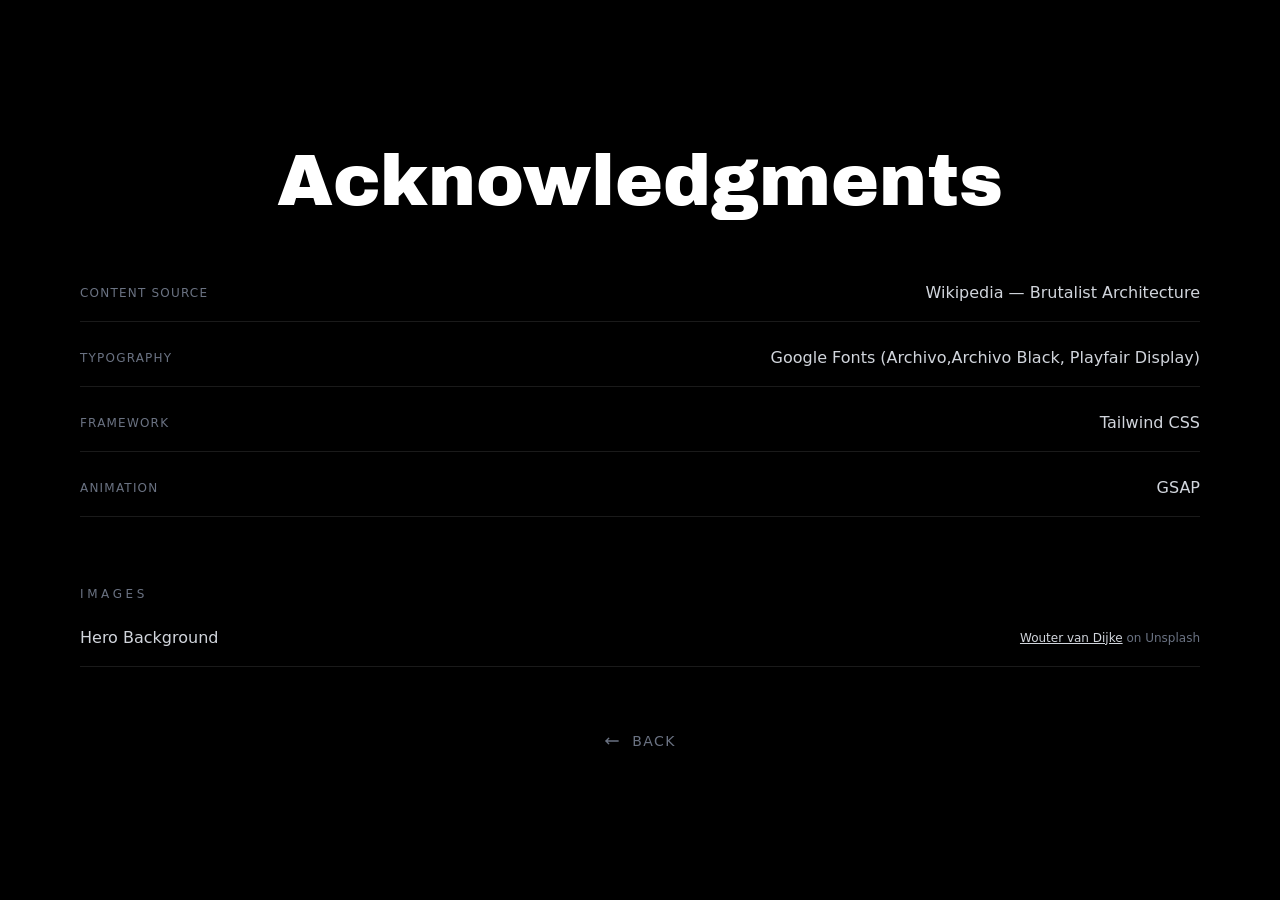
==== src/credits.html @ 5e918f23 "history done" ====
<!DOCTYPE html>
<html lang="en">
<head>
    <meta charset="UTF-8">
    <meta name="viewport" content="width=device-width, initial-scale=1.0">
    <title>Credits — Brutalism</title>
    <link href="styles.min.css" rel="stylesheet">
    <link rel="stylesheet" href="customs.css">
    <script type="module" src="app.js"></script>
</head>
<body class="flex items-center justify-center min-h-screen text-white bg-black">
    <div class="w-full px-20 py-24 mx-auto text-center">
        <h1 class="mb-16 text-6xl md:text-7xl archivo-display">Acknowledgments</h1>
        <div class="mb-16 space-y-6 text-left">
            <div class="flex items-center justify-between pb-4 delay-100 border-b border-white/10">
                <span class="text-xs tracking-widest text-gray-500 uppercase reveal-up">Content Source</span>
                <span class="text-gray-300 reveal-up">Wikipedia — Brutalist Architecture</span>
            </div>
            
            <div class="flex items-center justify-between pb-4 delay-200 border-b border-white/10">
                <span class="text-xs tracking-widest text-gray-500 uppercase reveal-up">Typography</span>
                <span class="text-gray-300 reveal-up">Google Fonts (Archivo,Archivo Black, Playfair Display)</span>
            </div>
            
            <div class="flex items-center justify-between pb-4 delay-300 border-b border-white/10">
                <span class="text-xs tracking-widest text-gray-500 uppercase reveal-up">Framework</span>
                <span class="text-gray-300 reveal-up">Tailwind CSS</span>
            </div>
            
            <div class="flex items-center justify-between pb-4 border-b border-white/10 delay-400">
                <span class="text-xs tracking-widest text-gray-500 uppercase reveal-up">Animation</span>
                <span class="text-gray-300 reveal-up">GSAP</span>
            </div>
        </div>
        
        <!-- Images -->
        <div class="mb-16 text-left">
            <span class="text-xs tracking-[0.3em] text-gray-500 uppercase block mb-6 reveal-up">Images</span>
            
            <div class="space-y-4">
                <div class="flex items-center justify-between pb-4 delay-100 border-b border-white/10">
                    <span class="text-gray-300 reveal-up">Hero Background</span>
                    <span class="text-xs text-gray-500 reveal-up"><a href="https://unsplash.com/@woutervdijke"><span class="text-gray-300 underline">Wouter van Dijke</span> on Unsplash</a></span>
                </div>
                
                <!-- next image here -->
            </div>
        </div>
        
        <a href="../index.html" class="inline-flex items-center gap-3 text-sm tracking-widest text-gray-500 uppercase transition-colors duration-300 delay-500 hover:text-white group">
            <svg class="w-4 h-4 rotate-180" fill="none" stroke="currentColor" viewBox="0 0 24 24">
                <path stroke-linecap="square" stroke-linejoin="miter" stroke-width="2" d="M17 8l4 4m0 0l-4 4m4-4H3"/>
            </svg>
            <span>Back</span>
        </a>
        
    </div>
    
    <script type="module" src="dist/app.js"></script>
</body>
</html>
---- src/styles.min.css ----
/*! tailwindcss v4.2.1 | MIT License | https://tailwindcss.com */
@layer properties;
@layer theme, base, components, utilities;
@layer theme {
  :root, :host {
    --font-sans: ui-sans-serif, system-ui, sans-serif, 'Apple Color Emoji', 'Segoe UI Emoji', 'Segoe UI Symbol',
    'Noto Color Emoji';
    --font-mono: ui-monospace, SFMono-Regular, Menlo, Monaco, Consolas, 'Liberation Mono', 'Courier New',
    monospace;
    --color-gray-200: oklch(92.8% 0.006 264.531);
    --color-gray-300: oklch(87.2% 0.01 258.338);
    --color-gray-400: oklch(70.7% 0.022 261.325);
    --color-gray-500: oklch(55.1% 0.027 264.364);
    --color-gray-600: oklch(44.6% 0.03 256.802);
    --color-gray-700: oklch(37.3% 0.034 259.733);
    --color-neutral-200: oklch(92.2% 0 0);
    --color-neutral-400: oklch(70.8% 0 0);
    --color-neutral-800: oklch(26.9% 0 0);
    --color-neutral-900: oklch(20.5% 0 0);
    --color-black: #000;
    --color-white: #fff;
    --spacing: 0.25rem;
    --container-xl: 36rem;
    --container-2xl: 42rem;
    --container-3xl: 48rem;
    --container-4xl: 56rem;
    --container-6xl: 72rem;
    --container-7xl: 80rem;
    --text-xs: 0.75rem;
    --text-xs--line-height: calc(1 / 0.75);
    --text-sm: 0.875rem;
    --text-sm--line-height: calc(1.25 / 0.875);
    --text-lg: 1.125rem;
    --text-lg--line-height: calc(1.75 / 1.125);
    --text-xl: 1.25rem;
    --text-xl--line-height: calc(1.75 / 1.25);
    --text-2xl: 1.5rem;
    --text-2xl--line-height: calc(2 / 1.5);
    --text-3xl: 1.875rem;
    --text-3xl--line-height: calc(2.25 / 1.875);
    --text-4xl: 2.25rem;
    --text-4xl--line-height: calc(2.5 / 2.25);
    --text-5xl: 3rem;
    --text-5xl--line-height: 1;
    --text-6xl: 3.75rem;
    --text-6xl--line-height: 1;
    --text-7xl: 4.5rem;
    --text-7xl--line-height: 1;
    --text-8xl: 6rem;
    --text-8xl--line-height: 1;
    --text-9xl: 8rem;
    --text-9xl--line-height: 1;
    --font-weight-bold: 700;
    --tracking-widest: 0.1em;
    --leading-relaxed: 1.625;
    --default-transition-duration: 150ms;
    --default-transition-timing-function: cubic-bezier(0.4, 0, 0.2, 1);
    --default-font-family: var(--font-sans);
    --default-mono-font-family: var(--font-mono);
  }
}
@layer base {
  *, ::after, ::before, ::backdrop, ::file-selector-button {
    box-sizing: border-box;
    margin: 0;
    padding: 0;
    border: 0 solid;
  }
  html, :host {
    line-height: 1.5;
    -webkit-text-size-adjust: 100%;
    tab-size: 4;
    font-family: var(--default-font-family, ui-sans-serif, system-ui, sans-serif, 'Apple Color Emoji', 'Segoe UI Emoji', 'Segoe UI Symbol', 'Noto Color Emoji');
    font-feature-settings: var(--default-font-feature-settings, normal);
    font-variation-settings: var(--default-font-variation-settings, normal);
    -webkit-tap-highlight-color: transparent;
  }
  hr {
    height: 0;
    color: inherit;
    border-top-width: 1px;
  }
  abbr:where([title]) {
    -webkit-text-decoration: underline dotted;
    text-decoration: underline dotted;
  }
  h1, h2, h3, h4, h5, h6 {
    font-size: inherit;
    font-weight: inherit;
  }
  a {
    color: inherit;
    -webkit-text-decoration: inherit;
    text-decoration: inherit;
  }
  b, strong {
    font-weight: bolder;
  }
  code, kbd, samp, pre {
    font-family: var(--default-mono-font-family, ui-monospace, SFMono-Regular, Menlo, Monaco, Consolas, 'Liberation Mono', 'Courier New', monospace);
    font-feature-settings: var(--default-mono-font-feature-settings, normal);
    font-variation-settings: var(--default-mono-font-variation-settings, normal);
    font-size: 1em;
  }
  small {
    font-size: 80%;
  }
  sub, sup {
    font-size: 75%;
    line-height: 0;
    position: relative;
    vertical-align: baseline;
  }
  sub {
    bottom: -0.25em;
  }
  sup {
    top: -0.5em;
  }
  table {
    text-indent: 0;
    border-color: inherit;
    border-collapse: collapse;
  }
  :-moz-focusring {
    outline: auto;
  }
  progress {
    vertical-align: baseline;
  }
  summary {
    display: list-item;
  }
  ol, ul, menu {
    list-style: none;
  }
  img, svg, video, canvas, audio, iframe, embed, object {
    display: block;
    vertical-align: middle;
  }
  img, video {
    max-width: 100%;
    height: auto;
  }
  button, input, select, optgroup, textarea, ::file-selector-button {
    font: inherit;
    font-feature-settings: inherit;
    font-variation-settings: inherit;
    letter-spacing: inherit;
    color: inherit;
    border-radius: 0;
    background-color: transparent;
    opacity: 1;
  }
  :where(select:is([multiple], [size])) optgroup {
    font-weight: bolder;
  }
  :where(select:is([multiple], [size])) optgroup option {
    padding-inline-start: 20px;
  }
  ::file-selector-button {
    margin-inline-end: 4px;
  }
  ::placeholder {
    opacity: 1;
  }
  @supports (not (-webkit-appearance: -apple-pay-button))  or (contain-intrinsic-size: 1px) {
    ::placeholder {
      color: currentcolor;
      @supports (color: color-mix(in lab, red, red)) {
        color: color-mix(in oklab, currentcolor 50%, transparent);
      }
    }
  }
  textarea {
    resize: vertical;
  }
  ::-webkit-search-decoration {
    -webkit-appearance: none;
  }
  ::-webkit-date-and-time-value {
    min-height: 1lh;
    text-align: inherit;
  }
  ::-webkit-datetime-edit {
    display: inline-flex;
  }
  ::-webkit-datetime-edit-fields-wrapper {
    padding: 0;
  }
  ::-webkit-datetime-edit, ::-webkit-datetime-edit-year-field, ::-webkit-datetime-edit-month-field, ::-webkit-datetime-edit-day-field, ::-webkit-datetime-edit-hour-field, ::-webkit-datetime-edit-minute-field, ::-webkit-datetime-edit-second-field, ::-webkit-datetime-edit-millisecond-field, ::-webkit-datetime-edit-meridiem-field {
    padding-block: 0;
  }
  ::-webkit-calendar-picker-indicator {
    line-height: 1;
  }
  :-moz-ui-invalid {
    box-shadow: none;
  }
  button, input:where([type='button'], [type='reset'], [type='submit']), ::file-selector-button {
    appearance: button;
  }
  ::-webkit-inner-spin-button, ::-webkit-outer-spin-button {
    height: auto;
  }
  [hidden]:where(:not([hidden='until-found'])) {
    display: none !important;
  }
}
@layer utilities {
  .pointer-events-none {
    pointer-events: none;
  }
  .visible {
    visibility: visible;
  }
  .absolute {
    position: absolute;
  }
  .fixed {
    position: fixed;
  }
  .relative {
    position: relative;
  }
  .static {
    position: static;
  }
  .inset-0 {
    inset: calc(var(--spacing) * 0);
  }
  .start {
    inset-inline-start: var(--spacing);
  }
  .end {
    inset-inline-end: var(--spacing);
  }
  .bottom-0 {
    bottom: calc(var(--spacing) * 0);
  }
  .bottom-4 {
    bottom: calc(var(--spacing) * 4);
  }
  .left-1\/2 {
    left: calc(1 / 2 * 100%);
  }
  .z-10 {
    z-index: 10;
  }
  .z-\[1\] {
    z-index: 1;
  }
  .z-\[5\] {
    z-index: 5;
  }
  .z-\[10\] {
    z-index: 10;
  }
  .mx-auto {
    margin-inline: auto;
  }
  .my-4 {
    margin-block: calc(var(--spacing) * 4);
  }
  .-mt-24 {
    margin-top: calc(var(--spacing) * -24);
  }
  .mt-8 {
    margin-top: calc(var(--spacing) * 8);
  }
  .mt-16 {
    margin-top: calc(var(--spacing) * 16);
  }
  .mb-4 {
    margin-bottom: calc(var(--spacing) * 4);
  }
  .mb-6 {
    margin-bottom: calc(var(--spacing) * 6);
  }
  .mb-8 {
    margin-bottom: calc(var(--spacing) * 8);
  }
  .mb-12 {
    margin-bottom: calc(var(--spacing) * 12);
  }
  .mb-16 {
    margin-bottom: calc(var(--spacing) * 16);
  }
  .block {
    display: block;
  }
  .flex {
    display: flex;
  }
  .grid {
    display: grid;
  }
  .hidden {
    display: none;
  }
  .inline {
    display: inline;
  }
  .inline-block {
    display: inline-block;
  }
  .inline-flex {
    display: inline-flex;
  }
  .h-1 {
    height: calc(var(--spacing) * 1);
  }
  .h-4 {
    height: calc(var(--spacing) * 4);
  }
  .h-full {
    height: 100%;
  }
  .h-px {
    height: 1px;
  }
  .h-screen {
    height: 100vh;
  }
  .min-h-screen {
    min-height: 100vh;
  }
  .w-4 {
    width: calc(var(--spacing) * 4);
  }
  .w-8 {
    width: calc(var(--spacing) * 8);
  }
  .w-12 {
    width: calc(var(--spacing) * 12);
  }
  .w-16 {
    width: calc(var(--spacing) * 16);
  }
  .w-24 {
    width: calc(var(--spacing) * 24);
  }
  .w-\[25\%\] {
    width: 25%;
  }
  .w-\[72rem\] {
    width: 72rem;
  }
  .w-full {
    width: 100%;
  }
  .max-w-2xl {
    max-width: var(--container-2xl);
  }
  .max-w-3xl {
    max-width: var(--container-3xl);
  }
  .max-w-4xl {
    max-width: var(--container-4xl);
  }
  .max-w-6xl {
    max-width: var(--container-6xl);
  }
  .max-w-7xl {
    max-width: var(--container-7xl);
  }
  .max-w-xl {
    max-width: var(--container-xl);
  }
  .grow {
    flex-grow: 1;
  }
  .-translate-x-1\/2 {
    --tw-translate-x: calc(calc(1 / 2 * 100%) * -1);
    translate: var(--tw-translate-x) var(--tw-translate-y);
  }
  .rotate-180 {
    rotate: 180deg;
  }
  .transform {
    transform: var(--tw-rotate-x,) var(--tw-rotate-y,) var(--tw-rotate-z,) var(--tw-skew-x,) var(--tw-skew-y,);
  }
  .resize {
    resize: both;
  }
  .flex-col {
    flex-direction: column;
  }
  .items-center {
    align-items: center;
  }
  .items-start {
    align-items: flex-start;
  }
  .justify-between {
    justify-content: space-between;
  }
  .justify-center {
    justify-content: center;
  }
  .gap-3 {
    gap: calc(var(--spacing) * 3);
  }
  .gap-4 {
    gap: calc(var(--spacing) * 4);
  }
  .gap-8 {
    gap: calc(var(--spacing) * 8);
  }
  .gap-16 {
    gap: calc(var(--spacing) * 16);
  }
  .gap-px {
    gap: 1px;
  }
  .space-y-4 {
    :where(& > :not(:last-child)) {
      --tw-space-y-reverse: 0;
      margin-block-start: calc(calc(var(--spacing) * 4) * var(--tw-space-y-reverse));
      margin-block-end: calc(calc(var(--spacing) * 4) * calc(1 - var(--tw-space-y-reverse)));
    }
  }
  .space-y-6 {
    :where(& > :not(:last-child)) {
      --tw-space-y-reverse: 0;
      margin-block-start: calc(calc(var(--spacing) * 6) * var(--tw-space-y-reverse));
      margin-block-end: calc(calc(var(--spacing) * 6) * calc(1 - var(--tw-space-y-reverse)));
    }
  }
  .space-y-8 {
    :where(& > :not(:last-child)) {
      --tw-space-y-reverse: 0;
      margin-block-start: calc(calc(var(--spacing) * 8) * var(--tw-space-y-reverse));
      margin-block-end: calc(calc(var(--spacing) * 8) * calc(1 - var(--tw-space-y-reverse)));
    }
  }
  .space-y-12 {
    :where(& > :not(:last-child)) {
      --tw-space-y-reverse: 0;
      margin-block-start: calc(calc(var(--spacing) * 12) * var(--tw-space-y-reverse));
      margin-block-end: calc(calc(var(--spacing) * 12) * calc(1 - var(--tw-space-y-reverse)));
    }
  }
  .border {
    border-style: var(--tw-border-style);
    border-width: 1px;
  }
  .border-t {
    border-top-style: var(--tw-border-style);
    border-top-width: 1px;
  }
  .border-b {
    border-bottom-style: var(--tw-border-style);
    border-bottom-width: 1px;
  }
  .border-l-2 {
    border-left-style: var(--tw-border-style);
    border-left-width: 2px;
  }
  .border-gray-700 {
    border-color: var(--color-gray-700);
  }
  .border-white {
    border-color: var(--color-white);
  }
  .border-white\/10 {
    border-color: color-mix(in srgb, #fff 10%, transparent);
    @supports (color: color-mix(in lab, red, red)) {
      border-color: color-mix(in oklab, var(--color-white) 10%, transparent);
    }
  }
  .border-white\/20 {
    border-color: color-mix(in srgb, #fff 20%, transparent);
    @supports (color: color-mix(in lab, red, red)) {
      border-color: color-mix(in oklab, var(--color-white) 20%, transparent);
    }
  }
  .bg-black {
    background-color: var(--color-black);
  }
  .bg-neutral-800 {
    background-color: var(--color-neutral-800);
  }
  .bg-neutral-900 {
    background-color: var(--color-neutral-900);
  }
  .bg-white {
    background-color: var(--color-white);
  }
  .bg-white\/10 {
    background-color: color-mix(in srgb, #fff 10%, transparent);
    @supports (color: color-mix(in lab, red, red)) {
      background-color: color-mix(in oklab, var(--color-white) 10%, transparent);
    }
  }
  .bg-white\/20 {
    background-color: color-mix(in srgb, #fff 20%, transparent);
    @supports (color: color-mix(in lab, red, red)) {
      background-color: color-mix(in oklab, var(--color-white) 20%, transparent);
    }
  }
  .bg-white\/40 {
    background-color: color-mix(in srgb, #fff 40%, transparent);
    @supports (color: color-mix(in lab, red, red)) {
      background-color: color-mix(in oklab, var(--color-white) 40%, transparent);
    }
  }
  .bg-gradient-to-r {
    --tw-gradient-position: to right in oklab;
    background-image: linear-gradient(var(--tw-gradient-stops));
  }
  .bg-gradient-to-t {
    --tw-gradient-position: to top in oklab;
    background-image: linear-gradient(var(--tw-gradient-stops));
  }
  .bg-\[url\(\'https\:\/\/images\.unsplash\.com\/photo-1546414701-81cc6963c67f\?q\=80\&w\=2144\&auto\=format\&fit\=crop\&ixlib\=rb-4\.1\.0\&ixid\=M3wxMjA3fDB8MHxwaG90by1wYWdlfHx8fGVufDB8fHx8fA\%3D\%3D\'\)\] {
    background-image: url('https://images.unsplash.com/photo-1546414701-81cc6963c67f?q=80&w=2144&auto=format&fit=crop&ixlib=rb-4.1.0&ixid=M3wxMjA3fDB8MHxwaG90by1wYWdlfHx8fGVufDB8fHx8fA%3D%3D');
  }
  .bg-\[url\(\'https\:\/\/images\.unsplash\.com\/photo-1579492450119-80542d516179\?q\=80\&w\=2070\&auto\=format\&fit\=crop\&ixlib\=rb-4\.1\.0\&ixid\=M3wxMjA3fDB8MHxwaG90by1wYWdlfHx8fGVufDB8fHx8fA\%3D\%3D\'\)\] {
    background-image: url('https://images.unsplash.com/photo-1579492450119-80542d516179?q=80&w=2070&auto=format&fit=crop&ixlib=rb-4.1.0&ixid=M3wxMjA3fDB8MHxwaG90by1wYWdlfHx8fGVufDB8fHx8fA%3D%3D');
  }
  .bg-\[url\(\'https\:\/\/images\.unsplash\.com\/photo-1619021238363-c46d34942f3b\?q\=80\&w\=2070\&auto\=format\&fit\=crop\&ixlib\=rb-4\.1\.0\&ixid\=M3wxMjA3fDB8MHxwaG90by1wYWdlfHx8fGVufDB8fHx8fA\%3D\%3D\'\)\] {
    background-image: url('https://images.unsplash.com/photo-1619021238363-c46d34942f3b?q=80&w=2070&auto=format&fit=crop&ixlib=rb-4.1.0&ixid=M3wxMjA3fDB8MHxwaG90by1wYWdlfHx8fGVufDB8fHx8fA%3D%3D');
  }
  .from-black {
    --tw-gradient-from: var(--color-black);
    --tw-gradient-stops: var(--tw-gradient-via-stops, var(--tw-gradient-position), var(--tw-gradient-from) var(--tw-gradient-from-position), var(--tw-gradient-to) var(--tw-gradient-to-position));
  }
  .from-black\/80 {
    --tw-gradient-from: color-mix(in srgb, #000 80%, transparent);
    @supports (color: color-mix(in lab, red, red)) {
      --tw-gradient-from: color-mix(in oklab, var(--color-black) 80%, transparent);
    }
    --tw-gradient-stops: var(--tw-gradient-via-stops, var(--tw-gradient-position), var(--tw-gradient-from) var(--tw-gradient-from-position), var(--tw-gradient-to) var(--tw-gradient-to-position));
  }
  .via-black\/40 {
    --tw-gradient-via: color-mix(in srgb, #000 40%, transparent);
    @supports (color: color-mix(in lab, red, red)) {
      --tw-gradient-via: color-mix(in oklab, var(--color-black) 40%, transparent);
    }
    --tw-gradient-via-stops: var(--tw-gradient-position), var(--tw-gradient-from) var(--tw-gradient-from-position), var(--tw-gradient-via) var(--tw-gradient-via-position), var(--tw-gradient-to) var(--tw-gradient-to-position);
    --tw-gradient-stops: var(--tw-gradient-via-stops);
  }
  .via-black\/70 {
    --tw-gradient-via: color-mix(in srgb, #000 70%, transparent);
    @supports (color: color-mix(in lab, red, red)) {
      --tw-gradient-via: color-mix(in oklab, var(--color-black) 70%, transparent);
    }
    --tw-gradient-via-stops: var(--tw-gradient-position), var(--tw-gradient-from) var(--tw-gradient-from-position), var(--tw-gradient-via) var(--tw-gradient-via-position), var(--tw-gradient-to) var(--tw-gradient-to-position);
    --tw-gradient-stops: var(--tw-gradient-via-stops);
  }
  .via-transparent {
    --tw-gradient-via: transparent;
    --tw-gradient-via-stops: var(--tw-gradient-position), var(--tw-gradient-from) var(--tw-gradient-from-position), var(--tw-gradient-via) var(--tw-gradient-via-position), var(--tw-gradient-to) var(--tw-gradient-to-position);
    --tw-gradient-stops: var(--tw-gradient-via-stops);
  }
  .to-black\/20 {
    --tw-gradient-to: color-mix(in srgb, #000 20%, transparent);
    @supports (color: color-mix(in lab, red, red)) {
      --tw-gradient-to: color-mix(in oklab, var(--color-black) 20%, transparent);
    }
    --tw-gradient-stops: var(--tw-gradient-via-stops, var(--tw-gradient-position), var(--tw-gradient-from) var(--tw-gradient-from-position), var(--tw-gradient-to) var(--tw-gradient-to-position));
  }
  .to-black\/30 {
    --tw-gradient-to: color-mix(in srgb, #000 30%, transparent);
    @supports (color: color-mix(in lab, red, red)) {
      --tw-gradient-to: color-mix(in oklab, var(--color-black) 30%, transparent);
    }
    --tw-gradient-stops: var(--tw-gradient-via-stops, var(--tw-gradient-position), var(--tw-gradient-from) var(--tw-gradient-from-position), var(--tw-gradient-to) var(--tw-gradient-to-position));
  }
  .to-transparent {
    --tw-gradient-to: transparent;
    --tw-gradient-stops: var(--tw-gradient-via-stops, var(--tw-gradient-position), var(--tw-gradient-from) var(--tw-gradient-from-position), var(--tw-gradient-to) var(--tw-gradient-to-position));
  }
  .bg-cover {
    background-size: cover;
  }
  .bg-bottom {
    background-position: bottom;
  }
  .bg-center {
    background-position: center;
  }
  .bg-top {
    background-position: top;
  }
  .bg-no-repeat {
    background-repeat: no-repeat;
  }
  .object-cover {
    object-fit: cover;
  }
  .object-bottom {
    object-position: bottom;
  }
  .p-8 {
    padding: calc(var(--spacing) * 8);
  }
  .px-6 {
    padding-inline: calc(var(--spacing) * 6);
  }
  .px-10 {
    padding-inline: calc(var(--spacing) * 10);
  }
  .px-16 {
    padding-inline: calc(var(--spacing) * 16);
  }
  .px-20 {
    padding-inline: calc(var(--spacing) * 20);
  }
  .px-\[72rem\] {
    padding-inline: 72rem;
  }
  .py-12 {
    padding-block: calc(var(--spacing) * 12);
  }
  .py-24 {
    padding-block: calc(var(--spacing) * 24);
  }
  .py-32 {
    padding-block: calc(var(--spacing) * 32);
  }
  .pb-4 {
    padding-bottom: calc(var(--spacing) * 4);
  }
  .pl-8 {
    padding-left: calc(var(--spacing) * 8);
  }
  .text-center {
    text-align: center;
  }
  .text-left {
    text-align: left;
  }
  .text-2xl {
    font-size: var(--text-2xl);
    line-height: var(--tw-leading, var(--text-2xl--line-height));
  }
  .text-3xl {
    font-size: var(--text-3xl);
    line-height: var(--tw-leading, var(--text-3xl--line-height));
  }
  .text-4xl {
    font-size: var(--text-4xl);
    line-height: var(--tw-leading, var(--text-4xl--line-height));
  }
  .text-5xl {
    font-size: var(--text-5xl);
    line-height: var(--tw-leading, var(--text-5xl--line-height));
  }
  .text-6xl {
    font-size: var(--text-6xl);
    line-height: var(--tw-leading, var(--text-6xl--line-height));
  }
  .text-lg {
    font-size: var(--text-lg);
    line-height: var(--tw-leading, var(--text-lg--line-height));
  }
  .text-sm {
    font-size: var(--text-sm);
    line-height: var(--tw-leading, var(--text-sm--line-height));
  }
  .text-xl {
    font-size: var(--text-xl);
    line-height: var(--tw-leading, var(--text-xl--line-height));
  }
  .text-xs {
    font-size: var(--text-xs);
    line-height: var(--tw-leading, var(--text-xs--line-height));
  }
  .text-\[10rem\] {
    font-size: 10rem;
  }
  .leading-\[0\.9\] {
    --tw-leading: 0.9;
    line-height: 0.9;
  }
  .leading-none {
    --tw-leading: 1;
    line-height: 1;
  }
  .leading-relaxed {
    --tw-leading: var(--leading-relaxed);
    line-height: var(--leading-relaxed);
  }
  .tracking-\[0\.3em\] {
    --tw-tracking: 0.3em;
    letter-spacing: 0.3em;
  }
  .tracking-widest {
    --tw-tracking: var(--tracking-widest);
    letter-spacing: var(--tracking-widest);
  }
  .text-gray-200 {
    color: var(--color-gray-200);
  }
  .text-gray-300 {
    color: var(--color-gray-300);
  }
  .text-gray-400 {
    color: var(--color-gray-400);
  }
  .text-gray-500 {
    color: var(--color-gray-500);
  }
  .text-gray-600 {
    color: var(--color-gray-600);
  }
  .text-gray-700 {
    color: var(--color-gray-700);
  }
  .text-white {
    color: var(--color-white);
  }
  .text-white\/5 {
    color: color-mix(in srgb, #fff 5%, transparent);
    @supports (color: color-mix(in lab, red, red)) {
      color: color-mix(in oklab, var(--color-white) 5%, transparent);
    }
  }
  .text-white\/10 {
    color: color-mix(in srgb, #fff 10%, transparent);
    @supports (color: color-mix(in lab, red, red)) {
      color: color-mix(in oklab, var(--color-white) 10%, transparent);
    }
  }
  .uppercase {
    text-transform: uppercase;
  }
  .italic {
    font-style: italic;
  }
  .underline {
    text-decoration-line: underline;
  }
  .bg-blend-multiply {
    background-blend-mode: multiply;
  }
  .shadow {
    --tw-shadow: 0 1px 3px 0 var(--tw-shadow-color, rgb(0 0 0 / 0.1)), 0 1px 2px -1px var(--tw-shadow-color, rgb(0 0 0 / 0.1));
    box-shadow: var(--tw-inset-shadow), var(--tw-inset-ring-shadow), var(--tw-ring-offset-shadow), var(--tw-ring-shadow), var(--tw-shadow);
  }
  .grayscale {
    --tw-grayscale: grayscale(100%);
    filter: var(--tw-blur,) var(--tw-brightness,) var(--tw-contrast,) var(--tw-grayscale,) var(--tw-hue-rotate,) var(--tw-invert,) var(--tw-saturate,) var(--tw-sepia,) var(--tw-drop-shadow,);
  }
  .filter {
    filter: var(--tw-blur,) var(--tw-brightness,) var(--tw-contrast,) var(--tw-grayscale,) var(--tw-hue-rotate,) var(--tw-invert,) var(--tw-saturate,) var(--tw-sepia,) var(--tw-drop-shadow,);
  }
  .transition {
    transition-property: color, background-color, border-color, outline-color, text-decoration-color, fill, stroke, --tw-gradient-from, --tw-gradient-via, --tw-gradient-to, opacity, box-shadow, transform, translate, scale, rotate, filter, -webkit-backdrop-filter, backdrop-filter, display, content-visibility, overlay, pointer-events;
    transition-timing-function: var(--tw-ease, var(--default-transition-timing-function));
    transition-duration: var(--tw-duration, var(--default-transition-duration));
  }
  .transition-colors {
    transition-property: color, background-color, border-color, outline-color, text-decoration-color, fill, stroke, --tw-gradient-from, --tw-gradient-via, --tw-gradient-to;
    transition-timing-function: var(--tw-ease, var(--default-transition-timing-function));
    transition-duration: var(--tw-duration, var(--default-transition-duration));
  }
  .delay-0 {
    transition-delay: 0ms;
  }
  .delay-75 {
    transition-delay: 75ms;
  }
  .delay-100 {
    transition-delay: 100ms;
  }
  .delay-150 {
    transition-delay: 150ms;
  }
  .delay-200 {
    transition-delay: 200ms;
  }
  .delay-300 {
    transition-delay: 300ms;
  }
  .delay-400 {
    transition-delay: 400ms;
  }
  .delay-500 {
    transition-delay: 500ms;
  }
  .delay-600 {
    transition-delay: 600ms;
  }
  .delay-700 {
    transition-delay: 700ms;
  }
  .delay-800 {
    transition-delay: 800ms;
  }
  .delay-1000 {
    transition-delay: 1000ms;
  }
  .duration-300 {
    --tw-duration: 300ms;
    transition-duration: 300ms;
  }
  .select-none {
    -webkit-user-select: none;
    user-select: none;
  }
  .hover\:text-white {
    &:hover {
      @media (hover: hover) {
        color: var(--color-white);
      }
    }
  }
  .md\:-mt-40 {
    @media (width >= 48rem) {
      margin-top: calc(var(--spacing) * -40);
    }
  }
  .md\:w-1\/3 {
    @media (width >= 48rem) {
      width: calc(1 / 3 * 100%);
    }
  }
  .md\:w-2\/3 {
    @media (width >= 48rem) {
      width: calc(2 / 3 * 100%);
    }
  }
  .md\:grid-cols-2 {
    @media (width >= 48rem) {
      grid-template-columns: repeat(2, minmax(0, 1fr));
    }
  }
  .md\:grid-cols-3 {
    @media (width >= 48rem) {
      grid-template-columns: repeat(3, minmax(0, 1fr));
    }
  }
  .md\:flex-row {
    @media (width >= 48rem) {
      flex-direction: row;
    }
  }
  .md\:text-3xl {
    @media (width >= 48rem) {
      font-size: var(--text-3xl);
      line-height: var(--tw-leading, var(--text-3xl--line-height));
    }
  }
  .md\:text-4xl {
    @media (width >= 48rem) {
      font-size: var(--text-4xl);
      line-height: var(--tw-leading, var(--text-4xl--line-height));
    }
  }
  .md\:text-6xl {
    @media (width >= 48rem) {
      font-size: var(--text-6xl);
      line-height: var(--tw-leading, var(--text-6xl--line-height));
    }
  }
  .md\:text-7xl {
    @media (width >= 48rem) {
      font-size: var(--text-7xl);
      line-height: var(--tw-leading, var(--text-7xl--line-height));
    }
  }
  .md\:text-8xl {
    @media (width >= 48rem) {
      font-size: var(--text-8xl);
      line-height: var(--tw-leading, var(--text-8xl--line-height));
    }
  }
  .md\:text-9xl {
    @media (width >= 48rem) {
      font-size: var(--text-9xl);
      line-height: var(--tw-leading, var(--text-9xl--line-height));
    }
  }
  .md\:text-\[16rem\] {
    @media (width >= 48rem) {
      font-size: 16rem;
    }
  }
  .lg\:text-9xl {
    @media (width >= 64rem) {
      font-size: var(--text-9xl);
      line-height: var(--tw-leading, var(--text-9xl--line-height));
    }
  }
}
@property --tw-translate-x {
  syntax: "*";
  inherits: false;
  initial-value: 0;
}
@property --tw-translate-y {
  syntax: "*";
  inherits: false;
  initial-value: 0;
}
@property --tw-translate-z {
  syntax: "*";
  inherits: false;
  initial-value: 0;
}
@property --tw-rotate-x {
  syntax: "*";
  inherits: false;
}
@property --tw-rotate-y {
  syntax: "*";
  inherits: false;
}
@property --tw-rotate-z {
  syntax: "*";
  inherits: false;
}
@property --tw-skew-x {
  syntax: "*";
  inherits: false;
}
@property --tw-skew-y {
  syntax: "*";
  inherits: false;
}
@property --tw-space-y-reverse {
  syntax: "*";
  inherits: false;
  initial-value: 0;
}
@property --tw-border-style {
  syntax: "*";
  inherits: false;
  initial-value: solid;
}
@property --tw-gradient-position {
  syntax: "*";
  inherits: false;
}
@property --tw-gradient-from {
  syntax: "<color>";
  inherits: false;
  initial-value: #0000;
}
@property --tw-gradient-via {
  syntax: "<color>";
  inherits: false;
  initial-value: #0000;
}
@property --tw-gradient-to {
  syntax: "<color>";
  inherits: false;
  initial-value: #0000;
}
@property --tw-gradient-stops {
  syntax: "*";
  inherits: false;
}
@property --tw-gradient-via-stops {
  syntax: "*";
  inherits: false;
}
@property --tw-gradient-from-position {
  syntax: "<length-percentage>";
  inherits: false;
  initial-value: 0%;
}
@property --tw-gradient-via-position {
  syntax: "<length-percentage>";
  inherits: false;
  initial-value: 50%;
}
@property --tw-gradient-to-position {
  syntax: "<length-percentage>";
  inherits: false;
  initial-value: 100%;
}
@property --tw-leading {
  syntax: "*";
  inherits: false;
}
@property --tw-tracking {
  syntax: "*";
  inherits: false;
}
@property --tw-shadow {
  syntax: "*";
  inherits: false;
  initial-value: 0 0 #0000;
}
@property --tw-shadow-color {
  syntax: "*";
  inherits: false;
}
@property --tw-shadow-alpha {
  syntax: "<percentage>";
  inherits: false;
  initial-value: 100%;
}
@property --tw-inset-shadow {
  syntax: "*";
  inherits: false;
  initial-value: 0 0 #0000;
}
@property --tw-inset-shadow-color {
  syntax: "*";
  inherits: false;
}
@property --tw-inset-shadow-alpha {
  syntax: "<percentage>";
  inherits: false;
  initial-value: 100%;
}
@property --tw-ring-color {
  syntax: "*";
  inherits: false;
}
@property --tw-ring-shadow {
  syntax: "*";
  inherits: false;
  initial-value: 0 0 #0000;
}
@property --tw-inset-ring-color {
  syntax: "*";
  inherits: false;
}
@property --tw-inset-ring-shadow {
  syntax: "*";
  inherits: false;
  initial-value: 0 0 #0000;
}
@property --tw-ring-inset {
  syntax: "*";
  inherits: false;
}
@property --tw-ring-offset-width {
  syntax: "<length>";
  inherits: false;
  initial-value: 0px;
}
@property --tw-ring-offset-color {
  syntax: "*";
  inherits: false;
  initial-value: #fff;
}
@property --tw-ring-offset-shadow {
  syntax: "*";
  inherits: false;
  initial-value: 0 0 #0000;
}
@property --tw-blur {
  syntax: "*";
  inherits: false;
}
@property --tw-brightness {
  syntax: "*";
  inherits: false;
}
@property --tw-contrast {
  syntax: "*";
  inherits: false;
}
@property --tw-grayscale {
  syntax: "*";
  inherits: false;
}
@property --tw-hue-rotate {
  syntax: "*";
  inherits: false;
}
@property --tw-invert {
  syntax: "*";
  inherits: false;
}
@property --tw-opacity {
  syntax: "*";
  inherits: false;
}
@property --tw-saturate {
  syntax: "*";
  inherits: false;
}
@property --tw-sepia {
  syntax: "*";
  inherits: false;
}
@property --tw-drop-shadow {
  syntax: "*";
  inherits: false;
}
@property --tw-drop-shadow-color {
  syntax: "*";
  inherits: false;
}
@property --tw-drop-shadow-alpha {
  syntax: "<percentage>";
  inherits: false;
  initial-value: 100%;
}
@property --tw-drop-shadow-size {
  syntax: "*";
  inherits: false;
}
@property --tw-duration {
  syntax: "*";
  inherits: false;
}
@layer properties {
  @supports ((-webkit-hyphens: none) and (not (margin-trim: inline))) or ((-moz-orient: inline) and (not (color:rgb(from red r g b)))) {
    *, ::before, ::after, ::backdrop {
      --tw-translate-x: 0;
      --tw-translate-y: 0;
      --tw-translate-z: 0;
      --tw-rotate-x: initial;
      --tw-rotate-y: initial;
      --tw-rotate-z: initial;
      --tw-skew-x: initial;
      --tw-skew-y: initial;
      --tw-space-y-reverse: 0;
      --tw-border-style: solid;
      --tw-gradient-position: initial;
      --tw-gradient-from: #0000;
      --tw-gradient-via: #0000;
      --tw-gradient-to: #0000;
      --tw-gradient-stops: initial;
      --tw-gradient-via-stops: initial;
      --tw-gradient-from-position: 0%;
      --tw-gradient-via-position: 50%;
      --tw-gradient-to-position: 100%;
      --tw-leading: initial;
      --tw-tracking: initial;
      --tw-shadow: 0 0 #0000;
      --tw-shadow-color: initial;
      --tw-shadow-alpha: 100%;
      --tw-inset-shadow: 0 0 #0000;
      --tw-inset-shadow-color: initial;
      --tw-inset-shadow-alpha: 100%;
      --tw-ring-color: initial;
      --tw-ring-shadow: 0 0 #0000;
      --tw-inset-ring-color: initial;
      --tw-inset-ring-shadow: 0 0 #0000;
      --tw-ring-inset: initial;
      --tw-ring-offset-width: 0px;
      --tw-ring-offset-color: #fff;
      --tw-ring-offset-shadow: 0 0 #0000;
      --tw-blur: initial;
      --tw-brightness: initial;
      --tw-contrast: initial;
      --tw-grayscale: initial;
      --tw-hue-rotate: initial;
      --tw-invert: initial;
      --tw-opacity: initial;
      --tw-saturate: initial;
      --tw-sepia: initial;
      --tw-drop-shadow: initial;
      --tw-drop-shadow-color: initial;
      --tw-drop-shadow-alpha: 100%;
      --tw-drop-shadow-size: initial;
      --tw-duration: initial;
    }
  }
}
---- src/customs.css ----
@import url(https://fonts.googleapis.com/css2?family=Playfair+Display:ital,wght@0,400..900;1,400..900&display=swap);@import url(https://fonts.googleapis.com/css2?family=Archivo+Black&family=Playfair+Display:ital,wght@0,400..900;1,400..900&display=swap);@import url(https://fonts.googleapis.com/css2?family=Archivo:ital,wght@0,100..900;1,100..900&display=swap);.archivo,.archivo-display{font-weight:400;font-style:normal}.archivo,.archivo-display,.playfair{font-style:normal}.playfair,em{font-family:"Playfair Display",serif;font-optical-sizing:auto}.archivo,.playfair,em{font-optical-sizing:auto}.archivo-display{font-family:"Archivo Black",sans-serif}.archivo{font-family:Archivo,sans-serif;font-variation-settings:"wdth" 100}::selection{background-color:#fff;color:#000}em{font-style:italic}.noise-overlay{position:fixed;top:0;left:0;width:100%;height:100%;pointer-events:none;z-index:9999;background-image:url("data:image/svg+xml,%3Csvg viewBox='0 0 512 512' xmlns='http://www.w3.org/2000/svg'%3E%3Cfilter id='n'%3E%3CfeTurbulence type='fractalNoise' baseFrequency='0.75' numOctaves='4' stitchTiles='stitch'/%3E%3C/filter%3E%3Crect width='100%25' height='100%25' filter='url(%23n)'/%3E%3C/svg%3E");background-repeat:repeat;background-size:768px;aspect-ratio:1/1;opacity:.1}.reveal-up{display:inline-block;opacity:0;transform:translateY(40px);transition:opacity .6s cubic-bezier(.16, 1, .3, 1),transform .6s cubic-bezier(.16, 1, .3, 1)}.reveal-up.active{opacity:1;transform:translateY(0)}::-webkit-scrollbar{width:16px}::-webkit-scrollbar-track{background:#171717;border-left:1px solid #404040}::-webkit-scrollbar-thumb{background:#525252;border:2px solid #171717}::-webkit-scrollbar-thumb:hover{background:#737373}::-webkit-scrollbar-button{background:#171717;border-left:1px solid #404040;height:16px}::-webkit-scrollbar-button:hover{background:#262626}::-webkit-scrollbar-button:vertical:start:decrement{background-image:url("data:image/svg+xml,%3Csvg xmlns='http://www.w3.org/2000/svg' width='10' height='10' viewBox='0 0 10 10'%3E%3Cpath fill='%23999' d='M1 7l4-4 4 4z'/%3E%3C/svg%3E");background-repeat:no-repeat;background-position:center}::-webkit-scrollbar-button:vertical:end:increment{background-image:url("data:image/svg+xml,%3Csvg xmlns='http://www.w3.org/2000/svg' width='10' height='10' viewBox='0 0 10 10'%3E%3Cpath fill='%23999' d='M1 3l4 4 4-4z'/%3E%3C/svg%3E");background-repeat:no-repeat;background-position:center}*{scrollbar-width:16px;scrollbar-color:#525252 #171717}.text-white\/10{color:rgba(255,255,255,.1)}.border-white\/10{border-color:rgba(255,255,255,.1)}.tracking-\[0\.3em\]{letter-spacing:.3em}.grain{position:relative}.grain::after{content:"";position:absolute;inset:0;background-image:url("data:image/svg+xml,%3Csvg viewBox='0 0 512 512' xmlns='http://www.w3.org/2000/svg'%3E%3Cfilter id='n'%3E%3CfeTurbulence type='fractalNoise' baseFrequency='0.8' numOctaves='3' stitchTiles='stitch'/%3E%3C/filter%3E%3Crect width='100%25' height='100%25' filter='url(%23n)' opacity='0.05'/%3E%3C/svg%3E");pointer-events:none;mix-blend-mode:overlay}
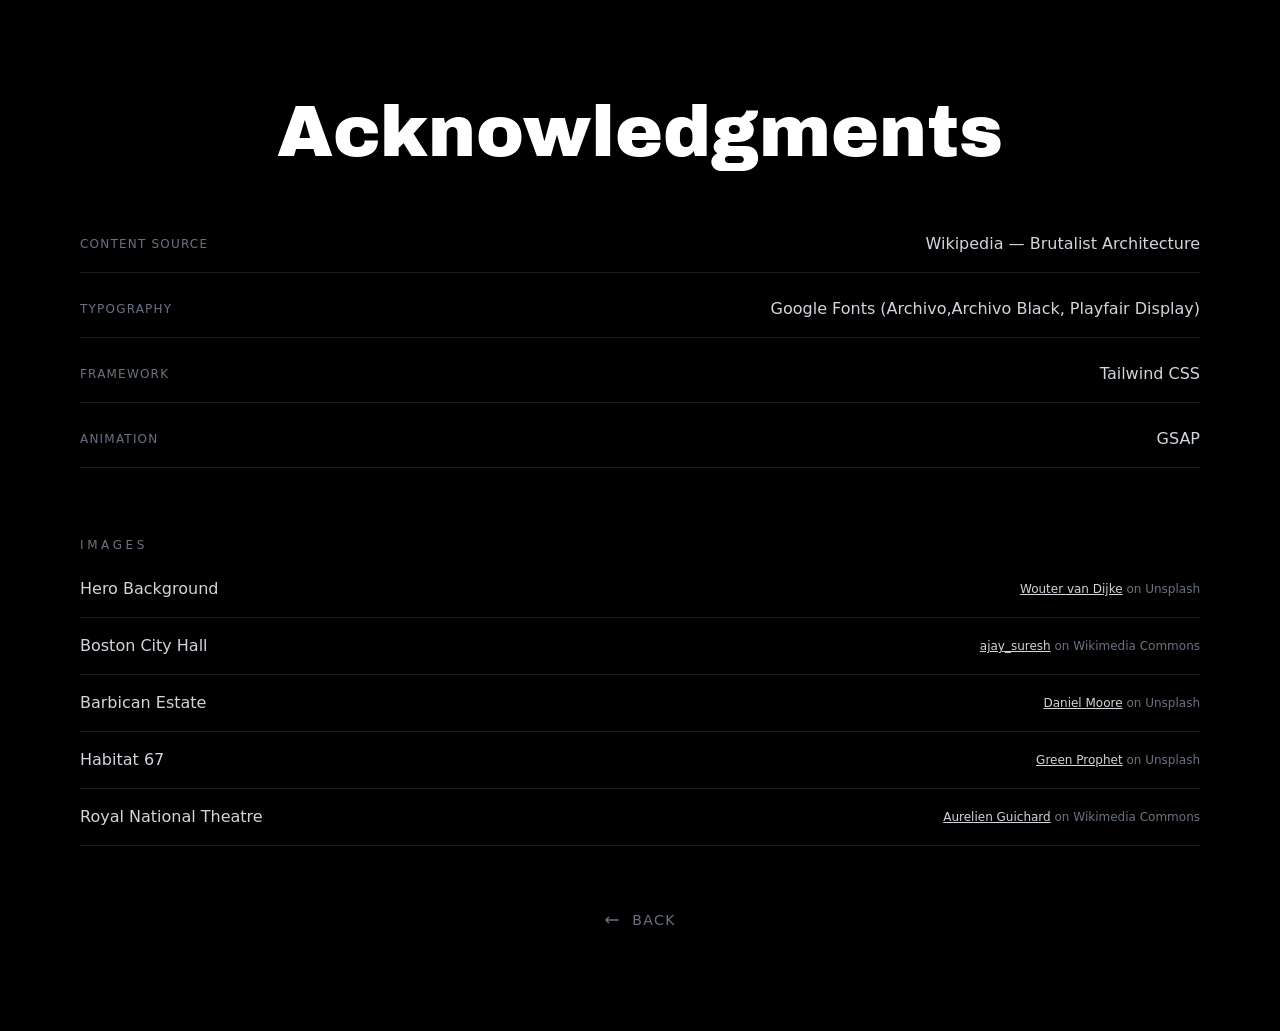
==== commit dc5b35fb: "added historical buildings section" ====
--- a/src/credits.html
+++ b/src/credits.html
@@ -4,6 +4,7 @@
     <meta charset="UTF-8">
     <meta name="viewport" content="width=device-width, initial-scale=1.0">
     <title>Credits — Brutalism</title>
+    <link rel="icon" type="image/x-icon" href="favicon.ico">
     <link href="styles.min.css" rel="stylesheet">
     <link rel="stylesheet" href="customs.css">
     <script type="module" src="app.js"></script>
@@ -42,6 +43,22 @@
                     <span class="text-gray-300 reveal-up">Hero Background</span>
                     <span class="text-xs text-gray-500 reveal-up"><a href="https://unsplash.com/@woutervdijke"><span class="text-gray-300 underline">Wouter van Dijke</span> on Unsplash</a></span>
                 </div>
+                <div class="flex items-center justify-between pb-4 delay-100 border-b border-white/10">
+                    <span class="text-gray-300 reveal-up">Boston City Hall</span>
+                    <span class="text-xs text-gray-500 reveal-up"><a href="https://www.flickr.com/people/83136374@N05"><span class="text-gray-300 underline">ajay_suresh</span> on Wikimedia Commons</a></span>
+                </div>
+                <div class="flex items-center justify-between pb-4 delay-100 border-b border-white/10">
+                    <span class="text-gray-300 reveal-up">Barbican Estate</span>
+                    <span class="text-xs text-gray-500 reveal-up"><a href="https://unsplash.com/@idocreativestuff"><span class="text-gray-300 underline">Daniel Moore</span> on Unsplash</a></span>
+                </div>
+                <div class="flex items-center justify-between pb-4 delay-100 border-b border-white/10">
+                    <span class="text-gray-300 reveal-up">Habitat 67</span>
+                    <span class="text-xs text-gray-500 reveal-up"><a href="https://unsplash.com/@greenprophet"><span class="text-gray-300 underline">Green Prophet</span> on Unsplash</a></span>
+                </div>
+                <div class="flex items-center justify-between pb-4 delay-100 border-b border-white/10">
+                    <span class="text-gray-300 reveal-up">Royal National Theatre</span>
+                    <span class="text-xs text-gray-500 reveal-up"><a href="https://www.flickr.com/people/28536568@N00"><span class="text-gray-300 underline">Aurelien Guichard</span> on Wikimedia Commons</a></span>
+                </div>
                 
                 <!-- next image here -->
             </div>
--- a/src/styles.min.css
+++ b/src/styles.min.css
@@ -1,1160 +1,2 @@
 /*! tailwindcss v4.2.1 | MIT License | https://tailwindcss.com */
-@layer properties;
-@layer theme, base, components, utilities;
-@layer theme {
-  :root, :host {
-    --font-sans: ui-sans-serif, system-ui, sans-serif, 'Apple Color Emoji', 'Segoe UI Emoji', 'Segoe UI Symbol',
-    'Noto Color Emoji';
-    --font-mono: ui-monospace, SFMono-Regular, Menlo, Monaco, Consolas, 'Liberation Mono', 'Courier New',
-    monospace;
-    --color-gray-200: oklch(92.8% 0.006 264.531);
-    --color-gray-300: oklch(87.2% 0.01 258.338);
-    --color-gray-400: oklch(70.7% 0.022 261.325);
-    --color-gray-500: oklch(55.1% 0.027 264.364);
-    --color-gray-600: oklch(44.6% 0.03 256.802);
-    --color-gray-700: oklch(37.3% 0.034 259.733);
-    --color-neutral-200: oklch(92.2% 0 0);
-    --color-neutral-400: oklch(70.8% 0 0);
-    --color-neutral-800: oklch(26.9% 0 0);
-    --color-neutral-900: oklch(20.5% 0 0);
-    --color-black: #000;
-    --color-white: #fff;
-    --spacing: 0.25rem;
-    --container-xl: 36rem;
-    --container-2xl: 42rem;
-    --container-3xl: 48rem;
-    --container-4xl: 56rem;
-    --container-6xl: 72rem;
-    --container-7xl: 80rem;
-    --text-xs: 0.75rem;
-    --text-xs--line-height: calc(1 / 0.75);
-    --text-sm: 0.875rem;
-    --text-sm--line-height: calc(1.25 / 0.875);
-    --text-lg: 1.125rem;
-    --text-lg--line-height: calc(1.75 / 1.125);
-    --text-xl: 1.25rem;
-    --text-xl--line-height: calc(1.75 / 1.25);
-    --text-2xl: 1.5rem;
-    --text-2xl--line-height: calc(2 / 1.5);
-    --text-3xl: 1.875rem;
-    --text-3xl--line-height: calc(2.25 / 1.875);
-    --text-4xl: 2.25rem;
-    --text-4xl--line-height: calc(2.5 / 2.25);
-    --text-5xl: 3rem;
-    --text-5xl--line-height: 1;
-    --text-6xl: 3.75rem;
-    --text-6xl--line-height: 1;
-    --text-7xl: 4.5rem;
-    --text-7xl--line-height: 1;
-    --text-8xl: 6rem;
-    --text-8xl--line-height: 1;
-    --text-9xl: 8rem;
-    --text-9xl--line-height: 1;
-    --font-weight-bold: 700;
-    --tracking-widest: 0.1em;
-    --leading-relaxed: 1.625;
-    --default-transition-duration: 150ms;
-    --default-transition-timing-function: cubic-bezier(0.4, 0, 0.2, 1);
-    --default-font-family: var(--font-sans);
-    --default-mono-font-family: var(--font-mono);
-  }
-}
-@layer base {
-  *, ::after, ::before, ::backdrop, ::file-selector-button {
-    box-sizing: border-box;
-    margin: 0;
-    padding: 0;
-    border: 0 solid;
-  }
-  html, :host {
-    line-height: 1.5;
-    -webkit-text-size-adjust: 100%;
-    tab-size: 4;
-    font-family: var(--default-font-family, ui-sans-serif, system-ui, sans-serif, 'Apple Color Emoji', 'Segoe UI Emoji', 'Segoe UI Symbol', 'Noto Color Emoji');
-    font-feature-settings: var(--default-font-feature-settings, normal);
-    font-variation-settings: var(--default-font-variation-settings, normal);
-    -webkit-tap-highlight-color: transparent;
-  }
-  hr {
-    height: 0;
-    color: inherit;
-    border-top-width: 1px;
-  }
-  abbr:where([title]) {
-    -webkit-text-decoration: underline dotted;
-    text-decoration: underline dotted;
-  }
-  h1, h2, h3, h4, h5, h6 {
-    font-size: inherit;
-    font-weight: inherit;
-  }
-  a {
-    color: inherit;
-    -webkit-text-decoration: inherit;
-    text-decoration: inherit;
-  }
-  b, strong {
-    font-weight: bolder;
-  }
-  code, kbd, samp, pre {
-    font-family: var(--default-mono-font-family, ui-monospace, SFMono-Regular, Menlo, Monaco, Consolas, 'Liberation Mono', 'Courier New', monospace);
-    font-feature-settings: var(--default-mono-font-feature-settings, normal);
-    font-variation-settings: var(--default-mono-font-variation-settings, normal);
-    font-size: 1em;
-  }
-  small {
-    font-size: 80%;
-  }
-  sub, sup {
-    font-size: 75%;
-    line-height: 0;
-    position: relative;
-    vertical-align: baseline;
-  }
-  sub {
-    bottom: -0.25em;
-  }
-  sup {
-    top: -0.5em;
-  }
-  table {
-    text-indent: 0;
-    border-color: inherit;
-    border-collapse: collapse;
-  }
-  :-moz-focusring {
-    outline: auto;
-  }
-  progress {
-    vertical-align: baseline;
-  }
-  summary {
-    display: list-item;
-  }
-  ol, ul, menu {
-    list-style: none;
-  }
-  img, svg, video, canvas, audio, iframe, embed, object {
-    display: block;
-    vertical-align: middle;
-  }
-  img, video {
-    max-width: 100%;
-    height: auto;
-  }
-  button, input, select, optgroup, textarea, ::file-selector-button {
-    font: inherit;
-    font-feature-settings: inherit;
-    font-variation-settings: inherit;
-    letter-spacing: inherit;
-    color: inherit;
-    border-radius: 0;
-    background-color: transparent;
-    opacity: 1;
-  }
-  :where(select:is([multiple], [size])) optgroup {
-    font-weight: bolder;
-  }
-  :where(select:is([multiple], [size])) optgroup option {
-    padding-inline-start: 20px;
-  }
-  ::file-selector-button {
-    margin-inline-end: 4px;
-  }
-  ::placeholder {
-    opacity: 1;
-  }
-  @supports (not (-webkit-appearance: -apple-pay-button))  or (contain-intrinsic-size: 1px) {
-    ::placeholder {
-      color: currentcolor;
-      @supports (color: color-mix(in lab, red, red)) {
-        color: color-mix(in oklab, currentcolor 50%, transparent);
-      }
-    }
-  }
-  textarea {
-    resize: vertical;
-  }
-  ::-webkit-search-decoration {
-    -webkit-appearance: none;
-  }
-  ::-webkit-date-and-time-value {
-    min-height: 1lh;
-    text-align: inherit;
-  }
-  ::-webkit-datetime-edit {
-    display: inline-flex;
-  }
-  ::-webkit-datetime-edit-fields-wrapper {
-    padding: 0;
-  }
-  ::-webkit-datetime-edit, ::-webkit-datetime-edit-year-field, ::-webkit-datetime-edit-month-field, ::-webkit-datetime-edit-day-field, ::-webkit-datetime-edit-hour-field, ::-webkit-datetime-edit-minute-field, ::-webkit-datetime-edit-second-field, ::-webkit-datetime-edit-millisecond-field, ::-webkit-datetime-edit-meridiem-field {
-    padding-block: 0;
-  }
-  ::-webkit-calendar-picker-indicator {
-    line-height: 1;
-  }
-  :-moz-ui-invalid {
-    box-shadow: none;
-  }
-  button, input:where([type='button'], [type='reset'], [type='submit']), ::file-selector-button {
-    appearance: button;
-  }
-  ::-webkit-inner-spin-button, ::-webkit-outer-spin-button {
-    height: auto;
-  }
-  [hidden]:where(:not([hidden='until-found'])) {
-    display: none !important;
-  }
-}
-@layer utilities {
-  .pointer-events-none {
-    pointer-events: none;
-  }
-  .visible {
-    visibility: visible;
-  }
-  .absolute {
-    position: absolute;
-  }
-  .fixed {
-    position: fixed;
-  }
-  .relative {
-    position: relative;
-  }
-  .static {
-    position: static;
-  }
-  .inset-0 {
-    inset: calc(var(--spacing) * 0);
-  }
-  .start {
-    inset-inline-start: var(--spacing);
-  }
-  .end {
-    inset-inline-end: var(--spacing);
-  }
-  .bottom-0 {
-    bottom: calc(var(--spacing) * 0);
-  }
-  .bottom-4 {
-    bottom: calc(var(--spacing) * 4);
-  }
-  .left-1\/2 {
-    left: calc(1 / 2 * 100%);
-  }
-  .z-10 {
-    z-index: 10;
-  }
-  .z-\[1\] {
-    z-index: 1;
-  }
-  .z-\[5\] {
-    z-index: 5;
-  }
-  .z-\[10\] {
-    z-index: 10;
-  }
-  .mx-auto {
-    margin-inline: auto;
-  }
-  .my-4 {
-    margin-block: calc(var(--spacing) * 4);
-  }
-  .-mt-24 {
-    margin-top: calc(var(--spacing) * -24);
-  }
-  .mt-8 {
-    margin-top: calc(var(--spacing) * 8);
-  }
-  .mt-16 {
-    margin-top: calc(var(--spacing) * 16);
-  }
-  .mb-4 {
-    margin-bottom: calc(var(--spacing) * 4);
-  }
-  .mb-6 {
-    margin-bottom: calc(var(--spacing) * 6);
-  }
-  .mb-8 {
-    margin-bottom: calc(var(--spacing) * 8);
-  }
-  .mb-12 {
-    margin-bottom: calc(var(--spacing) * 12);
-  }
-  .mb-16 {
-    margin-bottom: calc(var(--spacing) * 16);
-  }
-  .block {
-    display: block;
-  }
-  .flex {
-    display: flex;
-  }
-  .grid {
-    display: grid;
-  }
-  .hidden {
-    display: none;
-  }
-  .inline {
-    display: inline;
-  }
-  .inline-block {
-    display: inline-block;
-  }
-  .inline-flex {
-    display: inline-flex;
-  }
-  .h-1 {
-    height: calc(var(--spacing) * 1);
-  }
-  .h-4 {
-    height: calc(var(--spacing) * 4);
-  }
-  .h-full {
-    height: 100%;
-  }
-  .h-px {
-    height: 1px;
-  }
-  .h-screen {
-    height: 100vh;
-  }
-  .min-h-screen {
-    min-height: 100vh;
-  }
-  .w-4 {
-    width: calc(var(--spacing) * 4);
-  }
-  .w-8 {
-    width: calc(var(--spacing) * 8);
-  }
-  .w-12 {
-    width: calc(var(--spacing) * 12);
-  }
-  .w-16 {
-    width: calc(var(--spacing) * 16);
-  }
-  .w-24 {
-    width: calc(var(--spacing) * 24);
-  }
-  .w-\[25\%\] {
-    width: 25%;
-  }
-  .w-\[72rem\] {
-    width: 72rem;
-  }
-  .w-full {
-    width: 100%;
-  }
-  .max-w-2xl {
-    max-width: var(--container-2xl);
-  }
-  .max-w-3xl {
-    max-width: var(--container-3xl);
-  }
-  .max-w-4xl {
-    max-width: var(--container-4xl);
-  }
-  .max-w-6xl {
-    max-width: var(--container-6xl);
-  }
-  .max-w-7xl {
-    max-width: var(--container-7xl);
-  }
-  .max-w-xl {
-    max-width: var(--container-xl);
-  }
-  .grow {
-    flex-grow: 1;
-  }
-  .-translate-x-1\/2 {
-    --tw-translate-x: calc(calc(1 / 2 * 100%) * -1);
-    translate: var(--tw-translate-x) var(--tw-translate-y);
-  }
-  .rotate-180 {
-    rotate: 180deg;
-  }
-  .transform {
-    transform: var(--tw-rotate-x,) var(--tw-rotate-y,) var(--tw-rotate-z,) var(--tw-skew-x,) var(--tw-skew-y,);
-  }
-  .resize {
-    resize: both;
-  }
-  .flex-col {
-    flex-direction: column;
-  }
-  .items-center {
-    align-items: center;
-  }
-  .items-start {
-    align-items: flex-start;
-  }
-  .justify-between {
-    justify-content: space-between;
-  }
-  .justify-center {
-    justify-content: center;
-  }
-  .gap-3 {
-    gap: calc(var(--spacing) * 3);
-  }
-  .gap-4 {
-    gap: calc(var(--spacing) * 4);
-  }
-  .gap-8 {
-    gap: calc(var(--spacing) * 8);
-  }
-  .gap-16 {
-    gap: calc(var(--spacing) * 16);
-  }
-  .gap-px {
-    gap: 1px;
-  }
-  .space-y-4 {
-    :where(& > :not(:last-child)) {
-      --tw-space-y-reverse: 0;
-      margin-block-start: calc(calc(var(--spacing) * 4) * var(--tw-space-y-reverse));
-      margin-block-end: calc(calc(var(--spacing) * 4) * calc(1 - var(--tw-space-y-reverse)));
-    }
-  }
-  .space-y-6 {
-    :where(& > :not(:last-child)) {
-      --tw-space-y-reverse: 0;
-      margin-block-start: calc(calc(var(--spacing) * 6) * var(--tw-space-y-reverse));
-      margin-block-end: calc(calc(var(--spacing) * 6) * calc(1 - var(--tw-space-y-reverse)));
-    }
-  }
-  .space-y-8 {
-    :where(& > :not(:last-child)) {
-      --tw-space-y-reverse: 0;
-      margin-block-start: calc(calc(var(--spacing) * 8) * var(--tw-space-y-reverse));
-      margin-block-end: calc(calc(var(--spacing) * 8) * calc(1 - var(--tw-space-y-reverse)));
-    }
-  }
-  .space-y-12 {
-    :where(& > :not(:last-child)) {
-      --tw-space-y-reverse: 0;
-      margin-block-start: calc(calc(var(--spacing) * 12) * var(--tw-space-y-reverse));
-      margin-block-end: calc(calc(var(--spacing) * 12) * calc(1 - var(--tw-space-y-reverse)));
-    }
-  }
-  .border {
-    border-style: var(--tw-border-style);
-    border-width: 1px;
-  }
-  .border-t {
-    border-top-style: var(--tw-border-style);
-    border-top-width: 1px;
-  }
-  .border-b {
-    border-bottom-style: var(--tw-border-style);
-    border-bottom-width: 1px;
-  }
-  .border-l-2 {
-    border-left-style: var(--tw-border-style);
-    border-left-width: 2px;
-  }
-  .border-gray-700 {
-    border-color: var(--color-gray-700);
-  }
-  .border-white {
-    border-color: var(--color-white);
-  }
-  .border-white\/10 {
-    border-color: color-mix(in srgb, #fff 10%, transparent);
-    @supports (color: color-mix(in lab, red, red)) {
-      border-color: color-mix(in oklab, var(--color-white) 10%, transparent);
-    }
-  }
-  .border-white\/20 {
-    border-color: color-mix(in srgb, #fff 20%, transparent);
-    @supports (color: color-mix(in lab, red, red)) {
-      border-color: color-mix(in oklab, var(--color-white) 20%, transparent);
-    }
-  }
-  .bg-black {
-    background-color: var(--color-black);
-  }
-  .bg-neutral-800 {
-    background-color: var(--color-neutral-800);
-  }
-  .bg-neutral-900 {
-    background-color: var(--color-neutral-900);
-  }
-  .bg-white {
-    background-color: var(--color-white);
-  }
-  .bg-white\/10 {
-    background-color: color-mix(in srgb, #fff 10%, transparent);
-    @supports (color: color-mix(in lab, red, red)) {
-      background-color: color-mix(in oklab, var(--color-white) 10%, transparent);
-    }
-  }
-  .bg-white\/20 {
-    background-color: color-mix(in srgb, #fff 20%, transparent);
-    @supports (color: color-mix(in lab, red, red)) {
-      background-color: color-mix(in oklab, var(--color-white) 20%, transparent);
-    }
-  }
-  .bg-white\/40 {
-    background-color: color-mix(in srgb, #fff 40%, transparent);
-    @supports (color: color-mix(in lab, red, red)) {
-      background-color: color-mix(in oklab, var(--color-white) 40%, transparent);
-    }
-  }
-  .bg-gradient-to-r {
-    --tw-gradient-position: to right in oklab;
-    background-image: linear-gradient(var(--tw-gradient-stops));
-  }
-  .bg-gradient-to-t {
-    --tw-gradient-position: to top in oklab;
-    background-image: linear-gradient(var(--tw-gradient-stops));
-  }
-  .bg-\[url\(\'https\:\/\/images\.unsplash\.com\/photo-1546414701-81cc6963c67f\?q\=80\&w\=2144\&auto\=format\&fit\=crop\&ixlib\=rb-4\.1\.0\&ixid\=M3wxMjA3fDB8MHxwaG90by1wYWdlfHx8fGVufDB8fHx8fA\%3D\%3D\'\)\] {
-    background-image: url('https://images.unsplash.com/photo-1546414701-81cc6963c67f?q=80&w=2144&auto=format&fit=crop&ixlib=rb-4.1.0&ixid=M3wxMjA3fDB8MHxwaG90by1wYWdlfHx8fGVufDB8fHx8fA%3D%3D');
-  }
-  .bg-\[url\(\'https\:\/\/images\.unsplash\.com\/photo-1579492450119-80542d516179\?q\=80\&w\=2070\&auto\=format\&fit\=crop\&ixlib\=rb-4\.1\.0\&ixid\=M3wxMjA3fDB8MHxwaG90by1wYWdlfHx8fGVufDB8fHx8fA\%3D\%3D\'\)\] {
-    background-image: url('https://images.unsplash.com/photo-1579492450119-80542d516179?q=80&w=2070&auto=format&fit=crop&ixlib=rb-4.1.0&ixid=M3wxMjA3fDB8MHxwaG90by1wYWdlfHx8fGVufDB8fHx8fA%3D%3D');
-  }
-  .bg-\[url\(\'https\:\/\/images\.unsplash\.com\/photo-1619021238363-c46d34942f3b\?q\=80\&w\=2070\&auto\=format\&fit\=crop\&ixlib\=rb-4\.1\.0\&ixid\=M3wxMjA3fDB8MHxwaG90by1wYWdlfHx8fGVufDB8fHx8fA\%3D\%3D\'\)\] {
-    background-image: url('https://images.unsplash.com/photo-1619021238363-c46d34942f3b?q=80&w=2070&auto=format&fit=crop&ixlib=rb-4.1.0&ixid=M3wxMjA3fDB8MHxwaG90by1wYWdlfHx8fGVufDB8fHx8fA%3D%3D');
-  }
-  .from-black {
-    --tw-gradient-from: var(--color-black);
-    --tw-gradient-stops: var(--tw-gradient-via-stops, var(--tw-gradient-position), var(--tw-gradient-from) var(--tw-gradient-from-position), var(--tw-gradient-to) var(--tw-gradient-to-position));
-  }
-  .from-black\/80 {
-    --tw-gradient-from: color-mix(in srgb, #000 80%, transparent);
-    @supports (color: color-mix(in lab, red, red)) {
-      --tw-gradient-from: color-mix(in oklab, var(--color-black) 80%, transparent);
-    }
-    --tw-gradient-stops: var(--tw-gradient-via-stops, var(--tw-gradient-position), var(--tw-gradient-from) var(--tw-gradient-from-position), var(--tw-gradient-to) var(--tw-gradient-to-position));
-  }
-  .via-black\/40 {
-    --tw-gradient-via: color-mix(in srgb, #000 40%, transparent);
-    @supports (color: color-mix(in lab, red, red)) {
-      --tw-gradient-via: color-mix(in oklab, var(--color-black) 40%, transparent);
-    }
-    --tw-gradient-via-stops: var(--tw-gradient-position), var(--tw-gradient-from) var(--tw-gradient-from-position), var(--tw-gradient-via) var(--tw-gradient-via-position), var(--tw-gradient-to) var(--tw-gradient-to-position);
-    --tw-gradient-stops: var(--tw-gradient-via-stops);
-  }
-  .via-black\/70 {
-    --tw-gradient-via: color-mix(in srgb, #000 70%, transparent);
-    @supports (color: color-mix(in lab, red, red)) {
-      --tw-gradient-via: color-mix(in oklab, var(--color-black) 70%, transparent);
-    }
-    --tw-gradient-via-stops: var(--tw-gradient-position), var(--tw-gradient-from) var(--tw-gradient-from-position), var(--tw-gradient-via) var(--tw-gradient-via-position), var(--tw-gradient-to) var(--tw-gradient-to-position);
-    --tw-gradient-stops: var(--tw-gradient-via-stops);
-  }
-  .via-transparent {
-    --tw-gradient-via: transparent;
-    --tw-gradient-via-stops: var(--tw-gradient-position), var(--tw-gradient-from) var(--tw-gradient-from-position), var(--tw-gradient-via) var(--tw-gradient-via-position), var(--tw-gradient-to) var(--tw-gradient-to-position);
-    --tw-gradient-stops: var(--tw-gradient-via-stops);
-  }
-  .to-black\/20 {
-    --tw-gradient-to: color-mix(in srgb, #000 20%, transparent);
-    @supports (color: color-mix(in lab, red, red)) {
-      --tw-gradient-to: color-mix(in oklab, var(--color-black) 20%, transparent);
-    }
-    --tw-gradient-stops: var(--tw-gradient-via-stops, var(--tw-gradient-position), var(--tw-gradient-from) var(--tw-gradient-from-position), var(--tw-gradient-to) var(--tw-gradient-to-position));
-  }
-  .to-black\/30 {
-    --tw-gradient-to: color-mix(in srgb, #000 30%, transparent);
-    @supports (color: color-mix(in lab, red, red)) {
-      --tw-gradient-to: color-mix(in oklab, var(--color-black) 30%, transparent);
-    }
-    --tw-gradient-stops: var(--tw-gradient-via-stops, var(--tw-gradient-position), var(--tw-gradient-from) var(--tw-gradient-from-position), var(--tw-gradient-to) var(--tw-gradient-to-position));
-  }
-  .to-transparent {
-    --tw-gradient-to: transparent;
-    --tw-gradient-stops: var(--tw-gradient-via-stops, var(--tw-gradient-position), var(--tw-gradient-from) var(--tw-gradient-from-position), var(--tw-gradient-to) var(--tw-gradient-to-position));
-  }
-  .bg-cover {
-    background-size: cover;
-  }
-  .bg-bottom {
-    background-position: bottom;
-  }
-  .bg-center {
-    background-position: center;
-  }
-  .bg-top {
-    background-position: top;
-  }
-  .bg-no-repeat {
-    background-repeat: no-repeat;
-  }
-  .object-cover {
-    object-fit: cover;
-  }
-  .object-bottom {
-    object-position: bottom;
-  }
-  .p-8 {
-    padding: calc(var(--spacing) * 8);
-  }
-  .px-6 {
-    padding-inline: calc(var(--spacing) * 6);
-  }
-  .px-10 {
-    padding-inline: calc(var(--spacing) * 10);
-  }
-  .px-16 {
-    padding-inline: calc(var(--spacing) * 16);
-  }
-  .px-20 {
-    padding-inline: calc(var(--spacing) * 20);
-  }
-  .px-\[72rem\] {
-    padding-inline: 72rem;
-  }
-  .py-12 {
-    padding-block: calc(var(--spacing) * 12);
-  }
-  .py-24 {
-    padding-block: calc(var(--spacing) * 24);
-  }
-  .py-32 {
-    padding-block: calc(var(--spacing) * 32);
-  }
-  .pb-4 {
-    padding-bottom: calc(var(--spacing) * 4);
-  }
-  .pl-8 {
-    padding-left: calc(var(--spacing) * 8);
-  }
-  .text-center {
-    text-align: center;
-  }
-  .text-left {
-    text-align: left;
-  }
-  .text-2xl {
-    font-size: var(--text-2xl);
-    line-height: var(--tw-leading, var(--text-2xl--line-height));
-  }
-  .text-3xl {
-    font-size: var(--text-3xl);
-    line-height: var(--tw-leading, var(--text-3xl--line-height));
-  }
-  .text-4xl {
-    font-size: var(--text-4xl);
-    line-height: var(--tw-leading, var(--text-4xl--line-height));
-  }
-  .text-5xl {
-    font-size: var(--text-5xl);
-    line-height: var(--tw-leading, var(--text-5xl--line-height));
-  }
-  .text-6xl {
-    font-size: var(--text-6xl);
-    line-height: var(--tw-leading, var(--text-6xl--line-height));
-  }
-  .text-lg {
-    font-size: var(--text-lg);
-    line-height: var(--tw-leading, var(--text-lg--line-height));
-  }
-  .text-sm {
-    font-size: var(--text-sm);
-    line-height: var(--tw-leading, var(--text-sm--line-height));
-  }
-  .text-xl {
-    font-size: var(--text-xl);
-    line-height: var(--tw-leading, var(--text-xl--line-height));
-  }
-  .text-xs {
-    font-size: var(--text-xs);
-    line-height: var(--tw-leading, var(--text-xs--line-height));
-  }
-  .text-\[10rem\] {
-    font-size: 10rem;
-  }
-  .leading-\[0\.9\] {
-    --tw-leading: 0.9;
-    line-height: 0.9;
-  }
-  .leading-none {
-    --tw-leading: 1;
-    line-height: 1;
-  }
-  .leading-relaxed {
-    --tw-leading: var(--leading-relaxed);
-    line-height: var(--leading-relaxed);
-  }
-  .tracking-\[0\.3em\] {
-    --tw-tracking: 0.3em;
-    letter-spacing: 0.3em;
-  }
-  .tracking-widest {
-    --tw-tracking: var(--tracking-widest);
-    letter-spacing: var(--tracking-widest);
-  }
-  .text-gray-200 {
-    color: var(--color-gray-200);
-  }
-  .text-gray-300 {
-    color: var(--color-gray-300);
-  }
-  .text-gray-400 {
-    color: var(--color-gray-400);
-  }
-  .text-gray-500 {
-    color: var(--color-gray-500);
-  }
-  .text-gray-600 {
-    color: var(--color-gray-600);
-  }
-  .text-gray-700 {
-    color: var(--color-gray-700);
-  }
-  .text-white {
-    color: var(--color-white);
-  }
-  .text-white\/5 {
-    color: color-mix(in srgb, #fff 5%, transparent);
-    @supports (color: color-mix(in lab, red, red)) {
-      color: color-mix(in oklab, var(--color-white) 5%, transparent);
-    }
-  }
-  .text-white\/10 {
-    color: color-mix(in srgb, #fff 10%, transparent);
-    @supports (color: color-mix(in lab, red, red)) {
-      color: color-mix(in oklab, var(--color-white) 10%, transparent);
-    }
-  }
-  .uppercase {
-    text-transform: uppercase;
-  }
-  .italic {
-    font-style: italic;
-  }
-  .underline {
-    text-decoration-line: underline;
-  }
-  .bg-blend-multiply {
-    background-blend-mode: multiply;
-  }
-  .shadow {
-    --tw-shadow: 0 1px 3px 0 var(--tw-shadow-color, rgb(0 0 0 / 0.1)), 0 1px 2px -1px var(--tw-shadow-color, rgb(0 0 0 / 0.1));
-    box-shadow: var(--tw-inset-shadow), var(--tw-inset-ring-shadow), var(--tw-ring-offset-shadow), var(--tw-ring-shadow), var(--tw-shadow);
-  }
-  .grayscale {
-    --tw-grayscale: grayscale(100%);
-    filter: var(--tw-blur,) var(--tw-brightness,) var(--tw-contrast,) var(--tw-grayscale,) var(--tw-hue-rotate,) var(--tw-invert,) var(--tw-saturate,) var(--tw-sepia,) var(--tw-drop-shadow,);
-  }
-  .filter {
-    filter: var(--tw-blur,) var(--tw-brightness,) var(--tw-contrast,) var(--tw-grayscale,) var(--tw-hue-rotate,) var(--tw-invert,) var(--tw-saturate,) var(--tw-sepia,) var(--tw-drop-shadow,);
-  }
-  .transition {
-    transition-property: color, background-color, border-color, outline-color, text-decoration-color, fill, stroke, --tw-gradient-from, --tw-gradient-via, --tw-gradient-to, opacity, box-shadow, transform, translate, scale, rotate, filter, -webkit-backdrop-filter, backdrop-filter, display, content-visibility, overlay, pointer-events;
-    transition-timing-function: var(--tw-ease, var(--default-transition-timing-function));
-    transition-duration: var(--tw-duration, var(--default-transition-duration));
-  }
-  .transition-colors {
-    transition-property: color, background-color, border-color, outline-color, text-decoration-color, fill, stroke, --tw-gradient-from, --tw-gradient-via, --tw-gradient-to;
-    transition-timing-function: var(--tw-ease, var(--default-transition-timing-function));
-    transition-duration: var(--tw-duration, var(--default-transition-duration));
-  }
-  .delay-0 {
-    transition-delay: 0ms;
-  }
-  .delay-75 {
-    transition-delay: 75ms;
-  }
-  .delay-100 {
-    transition-delay: 100ms;
-  }
-  .delay-150 {
-    transition-delay: 150ms;
-  }
-  .delay-200 {
-    transition-delay: 200ms;
-  }
-  .delay-300 {
-    transition-delay: 300ms;
-  }
-  .delay-400 {
-    transition-delay: 400ms;
-  }
-  .delay-500 {
-    transition-delay: 500ms;
-  }
-  .delay-600 {
-    transition-delay: 600ms;
-  }
-  .delay-700 {
-    transition-delay: 700ms;
-  }
-  .delay-800 {
-    transition-delay: 800ms;
-  }
-  .delay-1000 {
-    transition-delay: 1000ms;
-  }
-  .duration-300 {
-    --tw-duration: 300ms;
-    transition-duration: 300ms;
-  }
-  .select-none {
-    -webkit-user-select: none;
-    user-select: none;
-  }
-  .hover\:text-white {
-    &:hover {
-      @media (hover: hover) {
-        color: var(--color-white);
-      }
-    }
-  }
-  .md\:-mt-40 {
-    @media (width >= 48rem) {
-      margin-top: calc(var(--spacing) * -40);
-    }
-  }
-  .md\:w-1\/3 {
-    @media (width >= 48rem) {
-      width: calc(1 / 3 * 100%);
-    }
-  }
-  .md\:w-2\/3 {
-    @media (width >= 48rem) {
-      width: calc(2 / 3 * 100%);
-    }
-  }
-  .md\:grid-cols-2 {
-    @media (width >= 48rem) {
-      grid-template-columns: repeat(2, minmax(0, 1fr));
-    }
-  }
-  .md\:grid-cols-3 {
-    @media (width >= 48rem) {
-      grid-template-columns: repeat(3, minmax(0, 1fr));
-    }
-  }
-  .md\:flex-row {
-    @media (width >= 48rem) {
-      flex-direction: row;
-    }
-  }
-  .md\:text-3xl {
-    @media (width >= 48rem) {
-      font-size: var(--text-3xl);
-      line-height: var(--tw-leading, var(--text-3xl--line-height));
-    }
-  }
-  .md\:text-4xl {
-    @media (width >= 48rem) {
-      font-size: var(--text-4xl);
-      line-height: var(--tw-leading, var(--text-4xl--line-height));
-    }
-  }
-  .md\:text-6xl {
-    @media (width >= 48rem) {
-      font-size: var(--text-6xl);
-      line-height: var(--tw-leading, var(--text-6xl--line-height));
-    }
-  }
-  .md\:text-7xl {
-    @media (width >= 48rem) {
-      font-size: var(--text-7xl);
-      line-height: var(--tw-leading, var(--text-7xl--line-height));
-    }
-  }
-  .md\:text-8xl {
-    @media (width >= 48rem) {
-      font-size: var(--text-8xl);
-      line-height: var(--tw-leading, var(--text-8xl--line-height));
-    }
-  }
-  .md\:text-9xl {
-    @media (width >= 48rem) {
-      font-size: var(--text-9xl);
-      line-height: var(--tw-leading, var(--text-9xl--line-height));
-    }
-  }
-  .md\:text-\[16rem\] {
-    @media (width >= 48rem) {
-      font-size: 16rem;
-    }
-  }
-  .lg\:text-9xl {
-    @media (width >= 64rem) {
-      font-size: var(--text-9xl);
-      line-height: var(--tw-leading, var(--text-9xl--line-height));
-    }
-  }
-}
-@property --tw-translate-x {
-  syntax: "*";
-  inherits: false;
-  initial-value: 0;
-}
-@property --tw-translate-y {
-  syntax: "*";
-  inherits: false;
-  initial-value: 0;
-}
-@property --tw-translate-z {
-  syntax: "*";
-  inherits: false;
-  initial-value: 0;
-}
-@property --tw-rotate-x {
-  syntax: "*";
-  inherits: false;
-}
-@property --tw-rotate-y {
-  syntax: "*";
-  inherits: false;
-}
-@property --tw-rotate-z {
-  syntax: "*";
-  inherits: false;
-}
-@property --tw-skew-x {
-  syntax: "*";
-  inherits: false;
-}
-@property --tw-skew-y {
-  syntax: "*";
-  inherits: false;
-}
-@property --tw-space-y-reverse {
-  syntax: "*";
-  inherits: false;
-  initial-value: 0;
-}
-@property --tw-border-style {
-  syntax: "*";
-  inherits: false;
-  initial-value: solid;
-}
-@property --tw-gradient-position {
-  syntax: "*";
-  inherits: false;
-}
-@property --tw-gradient-from {
-  syntax: "<color>";
-  inherits: false;
-  initial-value: #0000;
-}
-@property --tw-gradient-via {
-  syntax: "<color>";
-  inherits: false;
-  initial-value: #0000;
-}
-@property --tw-gradient-to {
-  syntax: "<color>";
-  inherits: false;
-  initial-value: #0000;
-}
-@property --tw-gradient-stops {
-  syntax: "*";
-  inherits: false;
-}
-@property --tw-gradient-via-stops {
-  syntax: "*";
-  inherits: false;
-}
-@property --tw-gradient-from-position {
-  syntax: "<length-percentage>";
-  inherits: false;
-  initial-value: 0%;
-}
-@property --tw-gradient-via-position {
-  syntax: "<length-percentage>";
-  inherits: false;
-  initial-value: 50%;
-}
-@property --tw-gradient-to-position {
-  syntax: "<length-percentage>";
-  inherits: false;
-  initial-value: 100%;
-}
-@property --tw-leading {
-  syntax: "*";
-  inherits: false;
-}
-@property --tw-tracking {
-  syntax: "*";
-  inherits: false;
-}
-@property --tw-shadow {
-  syntax: "*";
-  inherits: false;
-  initial-value: 0 0 #0000;
-}
-@property --tw-shadow-color {
-  syntax: "*";
-  inherits: false;
-}
-@property --tw-shadow-alpha {
-  syntax: "<percentage>";
-  inherits: false;
-  initial-value: 100%;
-}
-@property --tw-inset-shadow {
-  syntax: "*";
-  inherits: false;
-  initial-value: 0 0 #0000;
-}
-@property --tw-inset-shadow-color {
-  syntax: "*";
-  inherits: false;
-}
-@property --tw-inset-shadow-alpha {
-  syntax: "<percentage>";
-  inherits: false;
-  initial-value: 100%;
-}
-@property --tw-ring-color {
-  syntax: "*";
-  inherits: false;
-}
-@property --tw-ring-shadow {
-  syntax: "*";
-  inherits: false;
-  initial-value: 0 0 #0000;
-}
-@property --tw-inset-ring-color {
-  syntax: "*";
-  inherits: false;
-}
-@property --tw-inset-ring-shadow {
-  syntax: "*";
-  inherits: false;
-  initial-value: 0 0 #0000;
-}
-@property --tw-ring-inset {
-  syntax: "*";
-  inherits: false;
-}
-@property --tw-ring-offset-width {
-  syntax: "<length>";
-  inherits: false;
-  initial-value: 0px;
-}
-@property --tw-ring-offset-color {
-  syntax: "*";
-  inherits: false;
-  initial-value: #fff;
-}
-@property --tw-ring-offset-shadow {
-  syntax: "*";
-  inherits: false;
-  initial-value: 0 0 #0000;
-}
-@property --tw-blur {
-  syntax: "*";
-  inherits: false;
-}
-@property --tw-brightness {
-  syntax: "*";
-  inherits: false;
-}
-@property --tw-contrast {
-  syntax: "*";
-  inherits: false;
-}
-@property --tw-grayscale {
-  syntax: "*";
-  inherits: false;
-}
-@property --tw-hue-rotate {
-  syntax: "*";
-  inherits: false;
-}
-@property --tw-invert {
-  syntax: "*";
-  inherits: false;
-}
-@property --tw-opacity {
-  syntax: "*";
-  inherits: false;
-}
-@property --tw-saturate {
-  syntax: "*";
-  inherits: false;
-}
-@property --tw-sepia {
-  syntax: "*";
-  inherits: false;
-}
-@property --tw-drop-shadow {
-  syntax: "*";
-  inherits: false;
-}
-@property --tw-drop-shadow-color {
-  syntax: "*";
-  inherits: false;
-}
-@property --tw-drop-shadow-alpha {
-  syntax: "<percentage>";
-  inherits: false;
-  initial-value: 100%;
-}
-@property --tw-drop-shadow-size {
-  syntax: "*";
-  inherits: false;
-}
-@property --tw-duration {
-  syntax: "*";
-  inherits: false;
-}
-@layer properties {
-  @supports ((-webkit-hyphens: none) and (not (margin-trim: inline))) or ((-moz-orient: inline) and (not (color:rgb(from red r g b)))) {
-    *, ::before, ::after, ::backdrop {
-      --tw-translate-x: 0;
-      --tw-translate-y: 0;
-      --tw-translate-z: 0;
-      --tw-rotate-x: initial;
-      --tw-rotate-y: initial;
-      --tw-rotate-z: initial;
-      --tw-skew-x: initial;
-      --tw-skew-y: initial;
-      --tw-space-y-reverse: 0;
-      --tw-border-style: solid;
-      --tw-gradient-position: initial;
-      --tw-gradient-from: #0000;
-      --tw-gradient-via: #0000;
-      --tw-gradient-to: #0000;
-      --tw-gradient-stops: initial;
-      --tw-gradient-via-stops: initial;
-      --tw-gradient-from-position: 0%;
-      --tw-gradient-via-position: 50%;
-      --tw-gradient-to-position: 100%;
-      --tw-leading: initial;
-      --tw-tracking: initial;
-      --tw-shadow: 0 0 #0000;
-      --tw-shadow-color: initial;
-      --tw-shadow-alpha: 100%;
-      --tw-inset-shadow: 0 0 #0000;
-      --tw-inset-shadow-color: initial;
-      --tw-inset-shadow-alpha: 100%;
-      --tw-ring-color: initial;
-      --tw-ring-shadow: 0 0 #0000;
-      --tw-inset-ring-color: initial;
-      --tw-inset-ring-shadow: 0 0 #0000;
-      --tw-ring-inset: initial;
-      --tw-ring-offset-width: 0px;
-      --tw-ring-offset-color: #fff;
-      --tw-ring-offset-shadow: 0 0 #0000;
-      --tw-blur: initial;
-      --tw-brightness: initial;
-      --tw-contrast: initial;
-      --tw-grayscale: initial;
-      --tw-hue-rotate: initial;
-      --tw-invert: initial;
-      --tw-opacity: initial;
-      --tw-saturate: initial;
-      --tw-sepia: initial;
-      --tw-drop-shadow: initial;
-      --tw-drop-shadow-color: initial;
-      --tw-drop-shadow-alpha: 100%;
-      --tw-drop-shadow-size: initial;
-      --tw-duration: initial;
-    }
-  }
-}
+@layer properties{@supports (((-webkit-hyphens:none)) and (not (margin-trim:inline))) or ((-moz-orient:inline) and (not (color:rgb(from red r g b)))){*,:before,:after,::backdrop{--tw-translate-x:0;--tw-translate-y:0;--tw-translate-z:0;--tw-rotate-x:initial;--tw-rotate-y:initial;--tw-rotate-z:initial;--tw-skew-x:initial;--tw-skew-y:initial;--tw-space-y-reverse:0;--tw-border-style:solid;--tw-gradient-position:initial;--tw-gradient-from:#0000;--tw-gradient-via:#0000;--tw-gradient-to:#0000;--tw-gradient-stops:initial;--tw-gradient-via-stops:initial;--tw-gradient-from-position:0%;--tw-gradient-via-position:50%;--tw-gradient-to-position:100%;--tw-leading:initial;--tw-tracking:initial;--tw-shadow:0 0 #0000;--tw-shadow-color:initial;--tw-shadow-alpha:100%;--tw-inset-shadow:0 0 #0000;--tw-inset-shadow-color:initial;--tw-inset-shadow-alpha:100%;--tw-ring-color:initial;--tw-ring-shadow:0 0 #0000;--tw-inset-ring-color:initial;--tw-inset-ring-shadow:0 0 #0000;--tw-ring-inset:initial;--tw-ring-offset-width:0px;--tw-ring-offset-color:#fff;--tw-ring-offset-shadow:0 0 #0000;--tw-blur:initial;--tw-brightness:initial;--tw-contrast:initial;--tw-grayscale:initial;--tw-hue-rotate:initial;--tw-invert:initial;--tw-opacity:initial;--tw-saturate:initial;--tw-sepia:initial;--tw-drop-shadow:initial;--tw-drop-shadow-color:initial;--tw-drop-shadow-alpha:100%;--tw-drop-shadow-size:initial;--tw-duration:initial}}}@layer theme{:root,:host{--font-sans:ui-sans-serif, system-ui, sans-serif, "Apple Color Emoji", "Segoe UI Emoji", "Segoe UI Symbol", "Noto Color Emoji";--font-mono:ui-monospace, SFMono-Regular, Menlo, Monaco, Consolas, "Liberation Mono", "Courier New", monospace;--color-gray-200:oklch(92.8% .006 264.531);--color-gray-300:oklch(87.2% .01 258.338);--color-gray-400:oklch(70.7% .022 261.325);--color-gray-500:oklch(55.1% .027 264.364);--color-gray-600:oklch(44.6% .03 256.802);--color-gray-700:oklch(37.3% .034 259.733);--color-neutral-800:oklch(26.9% 0 0);--color-neutral-900:oklch(20.5% 0 0);--color-black:#000;--color-white:#fff;--spacing:.25rem;--container-xl:36rem;--container-4xl:56rem;--container-6xl:72rem;--container-7xl:80rem;--text-xs:.75rem;--text-xs--line-height:calc(1 / .75);--text-sm:.875rem;--text-sm--line-height:calc(1.25 / .875);--text-lg:1.125rem;--text-lg--line-height:calc(1.75 / 1.125);--text-xl:1.25rem;--text-xl--line-height:calc(1.75 / 1.25);--text-2xl:1.5rem;--text-2xl--line-height:calc(2 / 1.5);--text-3xl:1.875rem;--text-3xl--line-height:calc(2.25 / 1.875);--text-4xl:2.25rem;--text-4xl--line-height:calc(2.5 / 2.25);--text-5xl:3rem;--text-5xl--line-height:1;--text-6xl:3.75rem;--text-6xl--line-height:1;--text-7xl:4.5rem;--text-7xl--line-height:1;--text-8xl:6rem;--text-8xl--line-height:1;--text-9xl:8rem;--text-9xl--line-height:1;--tracking-widest:.1em;--leading-relaxed:1.625;--animate-bounce:bounce 1s infinite;--default-transition-duration:.15s;--default-transition-timing-function:cubic-bezier(.4, 0, .2, 1);--default-font-family:var(--font-sans);--default-mono-font-family:var(--font-mono)}}@layer base{*,:after,:before,::backdrop{box-sizing:border-box;border:0 solid;margin:0;padding:0}::file-selector-button{box-sizing:border-box;border:0 solid;margin:0;padding:0}html,:host{-webkit-text-size-adjust:100%;tab-size:4;line-height:1.5;font-family:var(--default-font-family,ui-sans-serif, system-ui, sans-serif, "Apple Color Emoji", "Segoe UI Emoji", "Segoe UI Symbol", "Noto Color Emoji");font-feature-settings:var(--default-font-feature-settings,normal);font-variation-settings:var(--default-font-variation-settings,normal);-webkit-tap-highlight-color:transparent}hr{height:0;color:inherit;border-top-width:1px}abbr:where([title]){-webkit-text-decoration:underline dotted;text-decoration:underline dotted}h1,h2,h3,h4,h5,h6{font-size:inherit;font-weight:inherit}a{color:inherit;-webkit-text-decoration:inherit;-webkit-text-decoration:inherit;-webkit-text-decoration:inherit;text-decoration:inherit}b,strong{font-weight:bolder}code,kbd,samp,pre{font-family:var(--default-mono-font-family,ui-monospace, SFMono-Regular, Menlo, Monaco, Consolas, "Liberation Mono", "Courier New", monospace);font-feature-settings:var(--default-mono-font-feature-settings,normal);font-variation-settings:var(--default-mono-font-variation-settings,normal);font-size:1em}small{font-size:80%}sub,sup{vertical-align:baseline;font-size:75%;line-height:0;position:relative}sub{bottom:-.25em}sup{top:-.5em}table{text-indent:0;border-color:inherit;border-collapse:collapse}:-moz-focusring{outline:auto}progress{vertical-align:baseline}summary{display:list-item}ol,ul,menu{list-style:none}img,svg,video,canvas,audio,iframe,embed,object{vertical-align:middle;display:block}img,video{max-width:100%;height:auto}button,input,select,optgroup,textarea{font:inherit;font-feature-settings:inherit;font-variation-settings:inherit;letter-spacing:inherit;color:inherit;opacity:1;background-color:#0000;border-radius:0}::file-selector-button{font:inherit;font-feature-settings:inherit;font-variation-settings:inherit;letter-spacing:inherit;color:inherit;opacity:1;background-color:#0000;border-radius:0}:where(select:is([multiple],[size])) optgroup{font-weight:bolder}:where(select:is([multiple],[size])) optgroup option{padding-inline-start:20px}::file-selector-button{margin-inline-end:4px}::placeholder{opacity:1}@supports (not ((-webkit-appearance:-apple-pay-button))) or (contain-intrinsic-size:1px){::placeholder{color:currentColor}@supports (color:color-mix(in lab, red, red)){::placeholder{color:color-mix(in oklab, currentcolor 50%, transparent)}}}textarea{resize:vertical}::-webkit-search-decoration{-webkit-appearance:none}::-webkit-date-and-time-value{min-height:1lh;text-align:inherit}::-webkit-datetime-edit{display:inline-flex}::-webkit-datetime-edit-fields-wrapper{padding:0}::-webkit-datetime-edit{padding-block:0}::-webkit-datetime-edit-year-field{padding-block:0}::-webkit-datetime-edit-month-field{padding-block:0}::-webkit-datetime-edit-day-field{padding-block:0}::-webkit-datetime-edit-hour-field{padding-block:0}::-webkit-datetime-edit-minute-field{padding-block:0}::-webkit-datetime-edit-second-field{padding-block:0}::-webkit-datetime-edit-millisecond-field{padding-block:0}::-webkit-datetime-edit-meridiem-field{padding-block:0}::-webkit-calendar-picker-indicator{line-height:1}:-moz-ui-invalid{box-shadow:none}button,input:where([type=button],[type=reset],[type=submit]){appearance:button}::file-selector-button{appearance:button}::-webkit-inner-spin-button{height:auto}::-webkit-outer-spin-button{height:auto}[hidden]:where(:not([hidden=until-found])){display:none!important}}@layer components;@layer utilities{.pointer-events-none{pointer-events:none}.visible{visibility:visible}.absolute{position:absolute}.fixed{position:fixed}.relative{position:relative}.static{position:static}.inset-0{inset:calc(var(--spacing) * 0)}.start{inset-inline-start:var(--spacing)}.end{inset-inline-end:var(--spacing)}.bottom-0{bottom:calc(var(--spacing) * 0)}.bottom-8{bottom:calc(var(--spacing) * 8)}.left-1\/2{left:50%}.z-10{z-index:10}.z-\[1\]{z-index:1}.z-\[2\]{z-index:2}.z-\[5\]{z-index:5}.mx-auto{margin-inline:auto}.my-4{margin-block:calc(var(--spacing) * 4)}.-mt-24{margin-top:calc(var(--spacing) * -24)}.mt-6{margin-top:calc(var(--spacing) * 6)}.mt-8{margin-top:calc(var(--spacing) * 8)}.mt-16{margin-top:calc(var(--spacing) * 16)}.mb-4{margin-bottom:calc(var(--spacing) * 4)}.mb-6{margin-bottom:calc(var(--spacing) * 6)}.mb-8{margin-bottom:calc(var(--spacing) * 8)}.mb-12{margin-bottom:calc(var(--spacing) * 12)}.mb-16{margin-bottom:calc(var(--spacing) * 16)}.mb-20{margin-bottom:calc(var(--spacing) * 20)}.block{display:block}.flex{display:flex}.grid{display:grid}.hidden{display:none}.inline{display:inline}.inline-block{display:inline-block}.inline-flex{display:inline-flex}.h-1{height:calc(var(--spacing) * 1)}.h-4{height:calc(var(--spacing) * 4)}.h-full{height:100%}.h-px{height:1px}.h-screen{height:100vh}.min-h-screen{min-height:100vh}.w-4{width:calc(var(--spacing) * 4)}.w-8{width:calc(var(--spacing) * 8)}.w-12{width:calc(var(--spacing) * 12)}.w-16{width:calc(var(--spacing) * 16)}.w-24{width:calc(var(--spacing) * 24)}.w-\[25\%\]{width:25%}.w-full{width:100%}.max-w-4xl{max-width:var(--container-4xl)}.max-w-6xl{max-width:var(--container-6xl)}.max-w-7xl{max-width:var(--container-7xl)}.max-w-xl{max-width:var(--container-xl)}.grow{flex-grow:1}.-translate-x-1\/2{--tw-translate-x:calc(calc(1 / 2 * 100%) * -1);translate:var(--tw-translate-x) var(--tw-translate-y)}.rotate-180{rotate:180deg}.rotate-y-180{--tw-rotate-y:rotateY(180deg);transform:var(--tw-rotate-x,) var(--tw-rotate-y,) var(--tw-rotate-z,) var(--tw-skew-x,) var(--tw-skew-y,)}.transform{transform:var(--tw-rotate-x,) var(--tw-rotate-y,) var(--tw-rotate-z,) var(--tw-skew-x,) var(--tw-skew-y,)}.animate-bounce{animation:var(--animate-bounce)}.resize{resize:both}.flex-col{flex-direction:column}.items-center{align-items:center}.items-start{align-items:flex-start}.justify-between{justify-content:space-between}.justify-center{justify-content:center}.gap-3{gap:calc(var(--spacing) * 3)}.gap-4{gap:calc(var(--spacing) * 4)}.gap-8{gap:calc(var(--spacing) * 8)}.gap-16{gap:calc(var(--spacing) * 16)}.gap-px{gap:1px}:where(.space-y-4>:not(:last-child)){--tw-space-y-reverse:0;margin-block-start:calc(calc(var(--spacing) * 4) * var(--tw-space-y-reverse));margin-block-end:calc(calc(var(--spacing) * 4) * calc(1 - var(--tw-space-y-reverse)))}:where(.space-y-6>:not(:last-child)){--tw-space-y-reverse:0;margin-block-start:calc(calc(var(--spacing) * 6) * var(--tw-space-y-reverse));margin-block-end:calc(calc(var(--spacing) * 6) * calc(1 - var(--tw-space-y-reverse)))}:where(.space-y-8>:not(:last-child)){--tw-space-y-reverse:0;margin-block-start:calc(calc(var(--spacing) * 8) * var(--tw-space-y-reverse));margin-block-end:calc(calc(var(--spacing) * 8) * calc(1 - var(--tw-space-y-reverse)))}:where(.space-y-12>:not(:last-child)){--tw-space-y-reverse:0;margin-block-start:calc(calc(var(--spacing) * 12) * var(--tw-space-y-reverse));margin-block-end:calc(calc(var(--spacing) * 12) * calc(1 - var(--tw-space-y-reverse)))}.overflow-hidden{overflow:hidden}.border{border-style:var(--tw-border-style);border-width:1px}.border-y{border-block-style:var(--tw-border-style);border-block-width:1px}.border-t{border-top-style:var(--tw-border-style);border-top-width:1px}.border-b{border-bottom-style:var(--tw-border-style);border-bottom-width:1px}.border-l-2{border-left-style:var(--tw-border-style);border-left-width:2px}.border-gray-700{border-color:var(--color-gray-700)}.border-white\/10{border-color:#ffffff1a}@supports (color:color-mix(in lab, red, red)){.border-white\/10{border-color:color-mix(in oklab, var(--color-white) 10%, transparent)}}.border-white\/20{border-color:#fff3}@supports (color:color-mix(in lab, red, red)){.border-white\/20{border-color:color-mix(in oklab, var(--color-white) 20%, transparent)}}.bg-black{background-color:var(--color-black)}.bg-neutral-800{background-color:var(--color-neutral-800)}.bg-neutral-900{background-color:var(--color-neutral-900)}.bg-white{background-color:var(--color-white)}.bg-white\/10{background-color:#ffffff1a}@supports (color:color-mix(in lab, red, red)){.bg-white\/10{background-color:color-mix(in oklab, var(--color-white) 10%, transparent)}}.bg-white\/20{background-color:#fff3}@supports (color:color-mix(in lab, red, red)){.bg-white\/20{background-color:color-mix(in oklab, var(--color-white) 20%, transparent)}}.bg-white\/30{background-color:#ffffff4d}@supports (color:color-mix(in lab, red, red)){.bg-white\/30{background-color:color-mix(in oklab, var(--color-white) 30%, transparent)}}.bg-white\/40{background-color:#fff6}@supports (color:color-mix(in lab, red, red)){.bg-white\/40{background-color:color-mix(in oklab, var(--color-white) 40%, transparent)}}.bg-gradient-to-b{--tw-gradient-position:to bottom in oklab;background-image:linear-gradient(var(--tw-gradient-stops))}.bg-gradient-to-r{--tw-gradient-position:to right in oklab;background-image:linear-gradient(var(--tw-gradient-stops))}.bg-gradient-to-t{--tw-gradient-position:to top in oklab;background-image:linear-gradient(var(--tw-gradient-stops))}.from-black{--tw-gradient-from:var(--color-black);--tw-gradient-stops:var(--tw-gradient-via-stops,var(--tw-gradient-position), var(--tw-gradient-from) var(--tw-gradient-from-position), var(--tw-gradient-to) var(--tw-gradient-to-position))}.from-black\/80{--tw-gradient-from:#000c}@supports (color:color-mix(in lab, red, red)){.from-black\/80{--tw-gradient-from:color-mix(in oklab, var(--color-black) 80%, transparent)}}.from-black\/80{--tw-gradient-stops:var(--tw-gradient-via-stops,var(--tw-gradient-position), var(--tw-gradient-from) var(--tw-gradient-from-position), var(--tw-gradient-to) var(--tw-gradient-to-position))}.from-neutral-900{--tw-gradient-from:var(--color-neutral-900);--tw-gradient-stops:var(--tw-gradient-via-stops,var(--tw-gradient-position), var(--tw-gradient-from) var(--tw-gradient-from-position), var(--tw-gradient-to) var(--tw-gradient-to-position))}.via-black\/40{--tw-gradient-via:#0006}@supports (color:color-mix(in lab, red, red)){.via-black\/40{--tw-gradient-via:color-mix(in oklab, var(--color-black) 40%, transparent)}}.via-black\/40{--tw-gradient-via-stops:var(--tw-gradient-position), var(--tw-gradient-from) var(--tw-gradient-from-position), var(--tw-gradient-via) var(--tw-gradient-via-position), var(--tw-gradient-to) var(--tw-gradient-to-position);--tw-gradient-stops:var(--tw-gradient-via-stops)}.via-black\/70{--tw-gradient-via:#000000b3}@supports (color:color-mix(in lab, red, red)){.via-black\/70{--tw-gradient-via:color-mix(in oklab, var(--color-black) 70%, transparent)}}.via-black\/70{--tw-gradient-via-stops:var(--tw-gradient-position), var(--tw-gradient-from) var(--tw-gradient-from-position), var(--tw-gradient-via) var(--tw-gradient-via-position), var(--tw-gradient-to) var(--tw-gradient-to-position);--tw-gradient-stops:var(--tw-gradient-via-stops)}.via-neutral-900\/20{--tw-gradient-via:#17171733}@supports (color:color-mix(in lab, red, red)){.via-neutral-900\/20{--tw-gradient-via:color-mix(in oklab, var(--color-neutral-900) 20%, transparent)}}.via-neutral-900\/20{--tw-gradient-via-stops:var(--tw-gradient-position), var(--tw-gradient-from) var(--tw-gradient-from-position), var(--tw-gradient-via) var(--tw-gradient-via-position), var(--tw-gradient-to) var(--tw-gradient-to-position);--tw-gradient-stops:var(--tw-gradient-via-stops)}.via-transparent{--tw-gradient-via:transparent;--tw-gradient-via-stops:var(--tw-gradient-position), var(--tw-gradient-from) var(--tw-gradient-from-position), var(--tw-gradient-via) var(--tw-gradient-via-position), var(--tw-gradient-to) var(--tw-gradient-to-position);--tw-gradient-stops:var(--tw-gradient-via-stops)}.to-black\/20{--tw-gradient-to:#0003}@supports (color:color-mix(in lab, red, red)){.to-black\/20{--tw-gradient-to:color-mix(in oklab, var(--color-black) 20%, transparent)}}.to-black\/20{--tw-gradient-stops:var(--tw-gradient-via-stops,var(--tw-gradient-position), var(--tw-gradient-from) var(--tw-gradient-from-position), var(--tw-gradient-to) var(--tw-gradient-to-position))}.to-black\/30{--tw-gradient-to:#0000004d}@supports (color:color-mix(in lab, red, red)){.to-black\/30{--tw-gradient-to:color-mix(in oklab, var(--color-black) 30%, transparent)}}.to-black\/30{--tw-gradient-stops:var(--tw-gradient-via-stops,var(--tw-gradient-position), var(--tw-gradient-from) var(--tw-gradient-from-position), var(--tw-gradient-to) var(--tw-gradient-to-position))}.to-neutral-900\/10{--tw-gradient-to:#1717171a}@supports (color:color-mix(in lab, red, red)){.to-neutral-900\/10{--tw-gradient-to:color-mix(in oklab, var(--color-neutral-900) 10%, transparent)}}.to-neutral-900\/10{--tw-gradient-stops:var(--tw-gradient-via-stops,var(--tw-gradient-position), var(--tw-gradient-from) var(--tw-gradient-from-position), var(--tw-gradient-to) var(--tw-gradient-to-position))}.to-transparent{--tw-gradient-to:transparent;--tw-gradient-stops:var(--tw-gradient-via-stops,var(--tw-gradient-position), var(--tw-gradient-from) var(--tw-gradient-from-position), var(--tw-gradient-to) var(--tw-gradient-to-position))}.object-cover{object-fit:cover}.object-bottom{object-position:bottom}.p-8{padding:calc(var(--spacing) * 8)}.px-6{padding-inline:calc(var(--spacing) * 6)}.px-20{padding-inline:calc(var(--spacing) * 20)}.py-12{padding-block:calc(var(--spacing) * 12)}.py-16{padding-block:calc(var(--spacing) * 16)}.py-24{padding-block:calc(var(--spacing) * 24)}.py-32{padding-block:calc(var(--spacing) * 32)}.pb-4{padding-bottom:calc(var(--spacing) * 4)}.pl-8{padding-left:calc(var(--spacing) * 8)}.text-center{text-align:center}.text-left{text-align:left}.text-2xl{font-size:var(--text-2xl);line-height:var(--tw-leading,var(--text-2xl--line-height))}.text-3xl{font-size:var(--text-3xl);line-height:var(--tw-leading,var(--text-3xl--line-height))}.text-4xl{font-size:var(--text-4xl);line-height:var(--tw-leading,var(--text-4xl--line-height))}.text-5xl{font-size:var(--text-5xl);line-height:var(--tw-leading,var(--text-5xl--line-height))}.text-6xl{font-size:var(--text-6xl);line-height:var(--tw-leading,var(--text-6xl--line-height))}.text-lg{font-size:var(--text-lg);line-height:var(--tw-leading,var(--text-lg--line-height))}.text-sm{font-size:var(--text-sm);line-height:var(--tw-leading,var(--text-sm--line-height))}.text-xl{font-size:var(--text-xl);line-height:var(--tw-leading,var(--text-xl--line-height))}.text-xs{font-size:var(--text-xs);line-height:var(--tw-leading,var(--text-xs--line-height))}.text-\[10rem\]{font-size:10rem}.leading-\[0\.9\]{--tw-leading:.9;line-height:.9}.leading-none{--tw-leading:1;line-height:1}.leading-relaxed{--tw-leading:var(--leading-relaxed);line-height:var(--leading-relaxed)}.tracking-\[0\.3em\]{--tw-tracking:.3em;letter-spacing:.3em}.tracking-widest{--tw-tracking:var(--tracking-widest);letter-spacing:var(--tracking-widest)}.text-gray-200{color:var(--color-gray-200)}.text-gray-300{color:var(--color-gray-300)}.text-gray-400{color:var(--color-gray-400)}.text-gray-500{color:var(--color-gray-500)}.text-gray-600{color:var(--color-gray-600)}.text-white{color:var(--color-white)}.text-white\/5{color:#ffffff0d}@supports (color:color-mix(in lab, red, red)){.text-white\/5{color:color-mix(in oklab, var(--color-white) 5%, transparent)}}.text-white\/10{color:#ffffff1a}@supports (color:color-mix(in lab, red, red)){.text-white\/10{color:color-mix(in oklab, var(--color-white) 10%, transparent)}}.uppercase{text-transform:uppercase}.italic{font-style:italic}.underline{text-decoration-line:underline}.opacity-60{opacity:.6}.shadow{--tw-shadow:0 1px 3px 0 var(--tw-shadow-color,#0000001a), 0 1px 2px -1px var(--tw-shadow-color,#0000001a);box-shadow:var(--tw-inset-shadow), var(--tw-inset-ring-shadow), var(--tw-ring-offset-shadow), var(--tw-ring-shadow), var(--tw-shadow)}.grayscale{--tw-grayscale:grayscale(100%);filter:var(--tw-blur,) var(--tw-brightness,) var(--tw-contrast,) var(--tw-grayscale,) var(--tw-hue-rotate,) var(--tw-invert,) var(--tw-saturate,) var(--tw-sepia,) var(--tw-drop-shadow,)}.transition-colors{transition-property:color,background-color,border-color,outline-color,text-decoration-color,fill,stroke,--tw-gradient-from,--tw-gradient-via,--tw-gradient-to;transition-timing-function:var(--tw-ease,var(--default-transition-timing-function));transition-duration:var(--tw-duration,var(--default-transition-duration))}.delay-0{transition-delay:0s}.delay-75{transition-delay:75ms}.delay-100{transition-delay:.1s}.delay-150{transition-delay:.15s}.delay-200{transition-delay:.2s}.delay-300{transition-delay:.3s}.delay-400{transition-delay:.4s}.delay-500{transition-delay:.5s}.delay-700{transition-delay:.7s}.delay-1000{transition-delay:1s}.duration-300{--tw-duration:.3s;transition-duration:.3s}.select-none{-webkit-user-select:none;user-select:none}@media (hover:hover){.hover\:text-white:hover{color:var(--color-white)}}@media (min-width:48rem){.md\:-mt-40{margin-top:calc(var(--spacing) * -40)}.md\:w-1\/2{width:50%}.md\:w-1\/3{width:33.3333%}.md\:w-2\/3{width:66.6667%}.md\:grid-cols-2{grid-template-columns:repeat(2,minmax(0,1fr))}.md\:grid-cols-3{grid-template-columns:repeat(3,minmax(0,1fr))}.md\:flex-row{flex-direction:row}.md\:text-3xl{font-size:var(--text-3xl);line-height:var(--tw-leading,var(--text-3xl--line-height))}.md\:text-4xl{font-size:var(--text-4xl);line-height:var(--tw-leading,var(--text-4xl--line-height))}.md\:text-5xl{font-size:var(--text-5xl);line-height:var(--tw-leading,var(--text-5xl--line-height))}.md\:text-6xl{font-size:var(--text-6xl);line-height:var(--tw-leading,var(--text-6xl--line-height))}.md\:text-7xl{font-size:var(--text-7xl);line-height:var(--tw-leading,var(--text-7xl--line-height))}.md\:text-8xl{font-size:var(--text-8xl);line-height:var(--tw-leading,var(--text-8xl--line-height))}.md\:text-\[16rem\]{font-size:16rem}}@media (min-width:64rem){.lg\:w-5\/12{width:41.6667%}.lg\:text-9xl{font-size:var(--text-9xl);line-height:var(--tw-leading,var(--text-9xl--line-height))}}}@property --tw-translate-x{syntax:"*";inherits:false;initial-value:0}@property --tw-translate-y{syntax:"*";inherits:false;initial-value:0}@property --tw-translate-z{syntax:"*";inherits:false;initial-value:0}@property --tw-rotate-x{syntax:"*";inherits:false}@property --tw-rotate-y{syntax:"*";inherits:false}@property --tw-rotate-z{syntax:"*";inherits:false}@property --tw-skew-x{syntax:"*";inherits:false}@property --tw-skew-y{syntax:"*";inherits:false}@property --tw-space-y-reverse{syntax:"*";inherits:false;initial-value:0}@property --tw-border-style{syntax:"*";inherits:false;initial-value:solid}@property --tw-gradient-position{syntax:"*";inherits:false}@property --tw-gradient-from{syntax:"<color>";inherits:false;initial-value:#0000}@property --tw-gradient-via{syntax:"<color>";inherits:false;initial-value:#0000}@property --tw-gradient-to{syntax:"<color>";inherits:false;initial-value:#0000}@property --tw-gradient-stops{syntax:"*";inherits:false}@property --tw-gradient-via-stops{syntax:"*";inherits:false}@property --tw-gradient-from-position{syntax:"<length-percentage>";inherits:false;initial-value:0%}@property --tw-gradient-via-position{syntax:"<length-percentage>";inherits:false;initial-value:50%}@property --tw-gradient-to-position{syntax:"<length-percentage>";inherits:false;initial-value:100%}@property --tw-leading{syntax:"*";inherits:false}@property --tw-tracking{syntax:"*";inherits:false}@property --tw-shadow{syntax:"*";inherits:false;initial-value:0 0 #0000}@property --tw-shadow-color{syntax:"*";inherits:false}@property --tw-shadow-alpha{syntax:"<percentage>";inherits:false;initial-value:100%}@property --tw-inset-shadow{syntax:"*";inherits:false;initial-value:0 0 #0000}@property --tw-inset-shadow-color{syntax:"*";inherits:false}@property --tw-inset-shadow-alpha{syntax:"<percentage>";inherits:false;initial-value:100%}@property --tw-ring-color{syntax:"*";inherits:false}@property --tw-ring-shadow{syntax:"*";inherits:false;initial-value:0 0 #0000}@property --tw-inset-ring-color{syntax:"*";inherits:false}@property --tw-inset-ring-shadow{syntax:"*";inherits:false;initial-value:0 0 #0000}@property --tw-ring-inset{syntax:"*";inherits:false}@property --tw-ring-offset-width{syntax:"<length>";inherits:false;initial-value:0}@property --tw-ring-offset-color{syntax:"*";inherits:false;initial-value:#fff}@property --tw-ring-offset-shadow{syntax:"*";inherits:false;initial-value:0 0 #0000}@property --tw-blur{syntax:"*";inherits:false}@property --tw-brightness{syntax:"*";inherits:false}@property --tw-contrast{syntax:"*";inherits:false}@property --tw-grayscale{syntax:"*";inherits:false}@property --tw-hue-rotate{syntax:"*";inherits:false}@property --tw-invert{syntax:"*";inherits:false}@property --tw-opacity{syntax:"*";inherits:false}@property --tw-saturate{syntax:"*";inherits:false}@property --tw-sepia{syntax:"*";inherits:false}@property --tw-drop-shadow{syntax:"*";inherits:false}@property --tw-drop-shadow-color{syntax:"*";inherits:false}@property --tw-drop-shadow-alpha{syntax:"<percentage>";inherits:false;initial-value:100%}@property --tw-drop-shadow-size{syntax:"*";inherits:false}@property --tw-duration{syntax:"*";inherits:false}@keyframes bounce{0%,to{animation-timing-function:cubic-bezier(.8,0,1,1);transform:translateY(-25%)}50%{animation-timing-function:cubic-bezier(0,0,.2,1);transform:none}}
--- a/src/customs.css
+++ b/src/customs.css
@@ -1 +1,163 @@
-@import url(https://fonts.googleapis.com/css2?family=Playfair+Display:ital,wght@0,400..900;1,400..900&display=swap);@import url(https://fonts.googleapis.com/css2?family=Archivo+Black&family=Playfair+Display:ital,wght@0,400..900;1,400..900&display=swap);@import url(https://fonts.googleapis.com/css2?family=Archivo:ital,wght@0,100..900;1,100..900&display=swap);.archivo,.archivo-display{font-weight:400;font-style:normal}.archivo,.archivo-display,.playfair{font-style:normal}.playfair,em{font-family:"Playfair Display",serif;font-optical-sizing:auto}.archivo,.playfair,em{font-optical-sizing:auto}.archivo-display{font-family:"Archivo Black",sans-serif}.archivo{font-family:Archivo,sans-serif;font-variation-settings:"wdth" 100}::selection{background-color:#fff;color:#000}em{font-style:italic}.noise-overlay{position:fixed;top:0;left:0;width:100%;height:100%;pointer-events:none;z-index:9999;background-image:url("data:image/svg+xml,%3Csvg viewBox='0 0 512 512' xmlns='http://www.w3.org/2000/svg'%3E%3Cfilter id='n'%3E%3CfeTurbulence type='fractalNoise' baseFrequency='0.75' numOctaves='4' stitchTiles='stitch'/%3E%3C/filter%3E%3Crect width='100%25' height='100%25' filter='url(%23n)'/%3E%3C/svg%3E");background-repeat:repeat;background-size:768px;aspect-ratio:1/1;opacity:.1}.reveal-up{display:inline-block;opacity:0;transform:translateY(40px);transition:opacity .6s cubic-bezier(.16, 1, .3, 1),transform .6s cubic-bezier(.16, 1, .3, 1)}.reveal-up.active{opacity:1;transform:translateY(0)}::-webkit-scrollbar{width:16px}::-webkit-scrollbar-track{background:#171717;border-left:1px solid #404040}::-webkit-scrollbar-thumb{background:#525252;border:2px solid #171717}::-webkit-scrollbar-thumb:hover{background:#737373}::-webkit-scrollbar-button{background:#171717;border-left:1px solid #404040;height:16px}::-webkit-scrollbar-button:hover{background:#262626}::-webkit-scrollbar-button:vertical:start:decrement{background-image:url("data:image/svg+xml,%3Csvg xmlns='http://www.w3.org/2000/svg' width='10' height='10' viewBox='0 0 10 10'%3E%3Cpath fill='%23999' d='M1 7l4-4 4 4z'/%3E%3C/svg%3E");background-repeat:no-repeat;background-position:center}::-webkit-scrollbar-button:vertical:end:increment{background-image:url("data:image/svg+xml,%3Csvg xmlns='http://www.w3.org/2000/svg' width='10' height='10' viewBox='0 0 10 10'%3E%3Cpath fill='%23999' d='M1 3l4 4 4-4z'/%3E%3C/svg%3E");background-repeat:no-repeat;background-position:center}*{scrollbar-width:16px;scrollbar-color:#525252 #171717}.text-white\/10{color:rgba(255,255,255,.1)}.border-white\/10{border-color:rgba(255,255,255,.1)}.tracking-\[0\.3em\]{letter-spacing:.3em}.grain{position:relative}.grain::after{content:"";position:absolute;inset:0;background-image:url("data:image/svg+xml,%3Csvg viewBox='0 0 512 512' xmlns='http://www.w3.org/2000/svg'%3E%3Cfilter id='n'%3E%3CfeTurbulence type='fractalNoise' baseFrequency='0.8' numOctaves='3' stitchTiles='stitch'/%3E%3C/filter%3E%3Crect width='100%25' height='100%25' filter='url(%23n)' opacity='0.05'/%3E%3C/svg%3E");pointer-events:none;mix-blend-mode:overlay}+/* ============================================
+   FONTS
+   ============================================ */
+/* Playfair Display */
+@import url('https://fonts.googleapis.com/css2?family=Playfair+Display:ital,wght@0,400..900;1,400..900&display=swap');
+/* Archivo Black */
+@import url('https://fonts.googleapis.com/css2?family=Archivo+Black&family=Playfair+Display:ital,wght@0,400..900;1,400..900&display=swap');
+/* Archivo */
+@import url('https://fonts.googleapis.com/css2?family=Archivo:ital,wght@0,100..900;1,100..900&display=swap');
+
+.playfair {
+    font-family: "Playfair Display", serif;
+    font-optical-sizing: auto;
+    font-style: normal;
+}
+.archivo-display {
+    font-family: "Archivo Black", sans-serif;
+    font-weight: 400;
+    font-style: normal;
+}
+.archivo {
+  font-family: "Archivo", sans-serif;
+  font-optical-sizing: auto;
+  font-weight: normal;
+  font-style: normal;
+  font-variation-settings: "wdth" 100;
+}
+
+
+
+/* ============================================
+   UTILS
+   ============================================ */
+::selection {
+    background-color: white;
+    color: black;
+}
+
+em {
+  font-family: "Playfair Display", serif;
+  font-optical-sizing: auto;
+  font-style: italic;
+}
+
+.noise-overlay {
+    position: fixed;
+    top: 0;
+    left: 0;
+    width: 100%;
+    height: 100%;
+    pointer-events: none;
+    z-index: 9999;
+    background-image: url("data:image/svg+xml,%3Csvg viewBox='0 0 512 512' xmlns='http://www.w3.org/2000/svg'%3E%3Cfilter id='n'%3E%3CfeTurbulence type='fractalNoise' baseFrequency='0.75' numOctaves='4' stitchTiles='stitch'/%3E%3C/filter%3E%3Crect width='100%25' height='100%25' filter='url(%23n)'/%3E%3C/svg%3E");
+    background-repeat: repeat;
+    background-size: 768px;
+    aspect-ratio: 1/1;
+    opacity: 0.1;
+}
+
+
+
+/* ============================================
+   CSS REVEAL EFFECTS
+   ============================================ */
+.reveal-up {
+  display: inline-block;
+  opacity: 0;
+  transform: translateY(40px);
+  transition: opacity 0.6s cubic-bezier(0.16, 1, 0.3, 1), 
+              transform 0.6s cubic-bezier(0.16, 1, 0.3, 1);
+}
+
+.reveal-up.active {
+  opacity: 1;
+  transform: translateY(0);
+}
+
+
+
+/* ============================================
+   SCROLLBAR
+   ============================================ */
+
+/* Webkit (Chrome, Safari, Edge) */
+::-webkit-scrollbar {
+  width: 16px;
+}
+
+::-webkit-scrollbar-track {
+  background: #171717; /* neutral-900 */
+  border-left: 1px solid #404040; /* neutral-700 */
+}
+
+::-webkit-scrollbar-thumb {
+  background: #525252; /* neutral-600 */
+  border: 2px solid #171717;
+}
+
+::-webkit-scrollbar-thumb:hover {
+  background: #737373; /* neutral-500 */
+}
+
+::-webkit-scrollbar-button {
+  background: #171717;
+  border-left: 1px solid #404040;
+  height: 16px;
+}
+
+::-webkit-scrollbar-button:hover {
+  background: #262626; /* neutral-800 */
+}
+
+/* Freccette blocky (su e giù) */
+::-webkit-scrollbar-button:vertical:start:decrement {
+  background-image: url("data:image/svg+xml,%3Csvg xmlns='http://www.w3.org/2000/svg' width='10' height='10' viewBox='0 0 10 10'%3E%3Cpath fill='%23999' d='M1 7l4-4 4 4z'/%3E%3C/svg%3E");
+  background-repeat: no-repeat;
+  background-position: center;
+}
+
+::-webkit-scrollbar-button:vertical:end:increment {
+  background-image: url("data:image/svg+xml,%3Csvg xmlns='http://www.w3.org/2000/svg' width='10' height='10' viewBox='0 0 10 10'%3E%3Cpath fill='%23999' d='M1 3l4 4 4-4z'/%3E%3C/svg%3E");
+  background-repeat: no-repeat;
+  background-position: center;
+}
+
+/* Firefox */
+* {
+  scrollbar-width: 16px;
+  scrollbar-color: #525252 #171717;
+}
+
+
+
+/* ============================================
+   SECTIONS ADDITIONS
+   ============================================ */
+/* Timeline/Chapter numbers */
+.text-white\/10 {
+  color: rgba(255, 255, 255, 0.1);
+}
+
+/* Border utilities per le card */
+.border-white\/10 {
+  border-color: rgba(255, 255, 255, 0.1);
+}
+
+/* Tracking extra-wide per le etichette */
+.tracking-\[0\.3em\] {
+  letter-spacing: 0.3em;
+}
+
+/* Se vuoi un effetto "film grain" sulle immagini */
+.grain {
+  position: relative;
+}
+.grain::after {
+  content: "";
+  position: absolute;
+  inset: 0;
+  background-image: url("data:image/svg+xml,%3Csvg viewBox='0 0 512 512' xmlns='http://www.w3.org/2000/svg'%3E%3Cfilter id='n'%3E%3CfeTurbulence type='fractalNoise' baseFrequency='0.8' numOctaves='3' stitchTiles='stitch'/%3E%3C/filter%3E%3Crect width='100%25' height='100%25' filter='url(%23n)' opacity='0.05'/%3E%3C/svg%3E");
+  pointer-events: none;
+  mix-blend-mode: overlay;
+}
